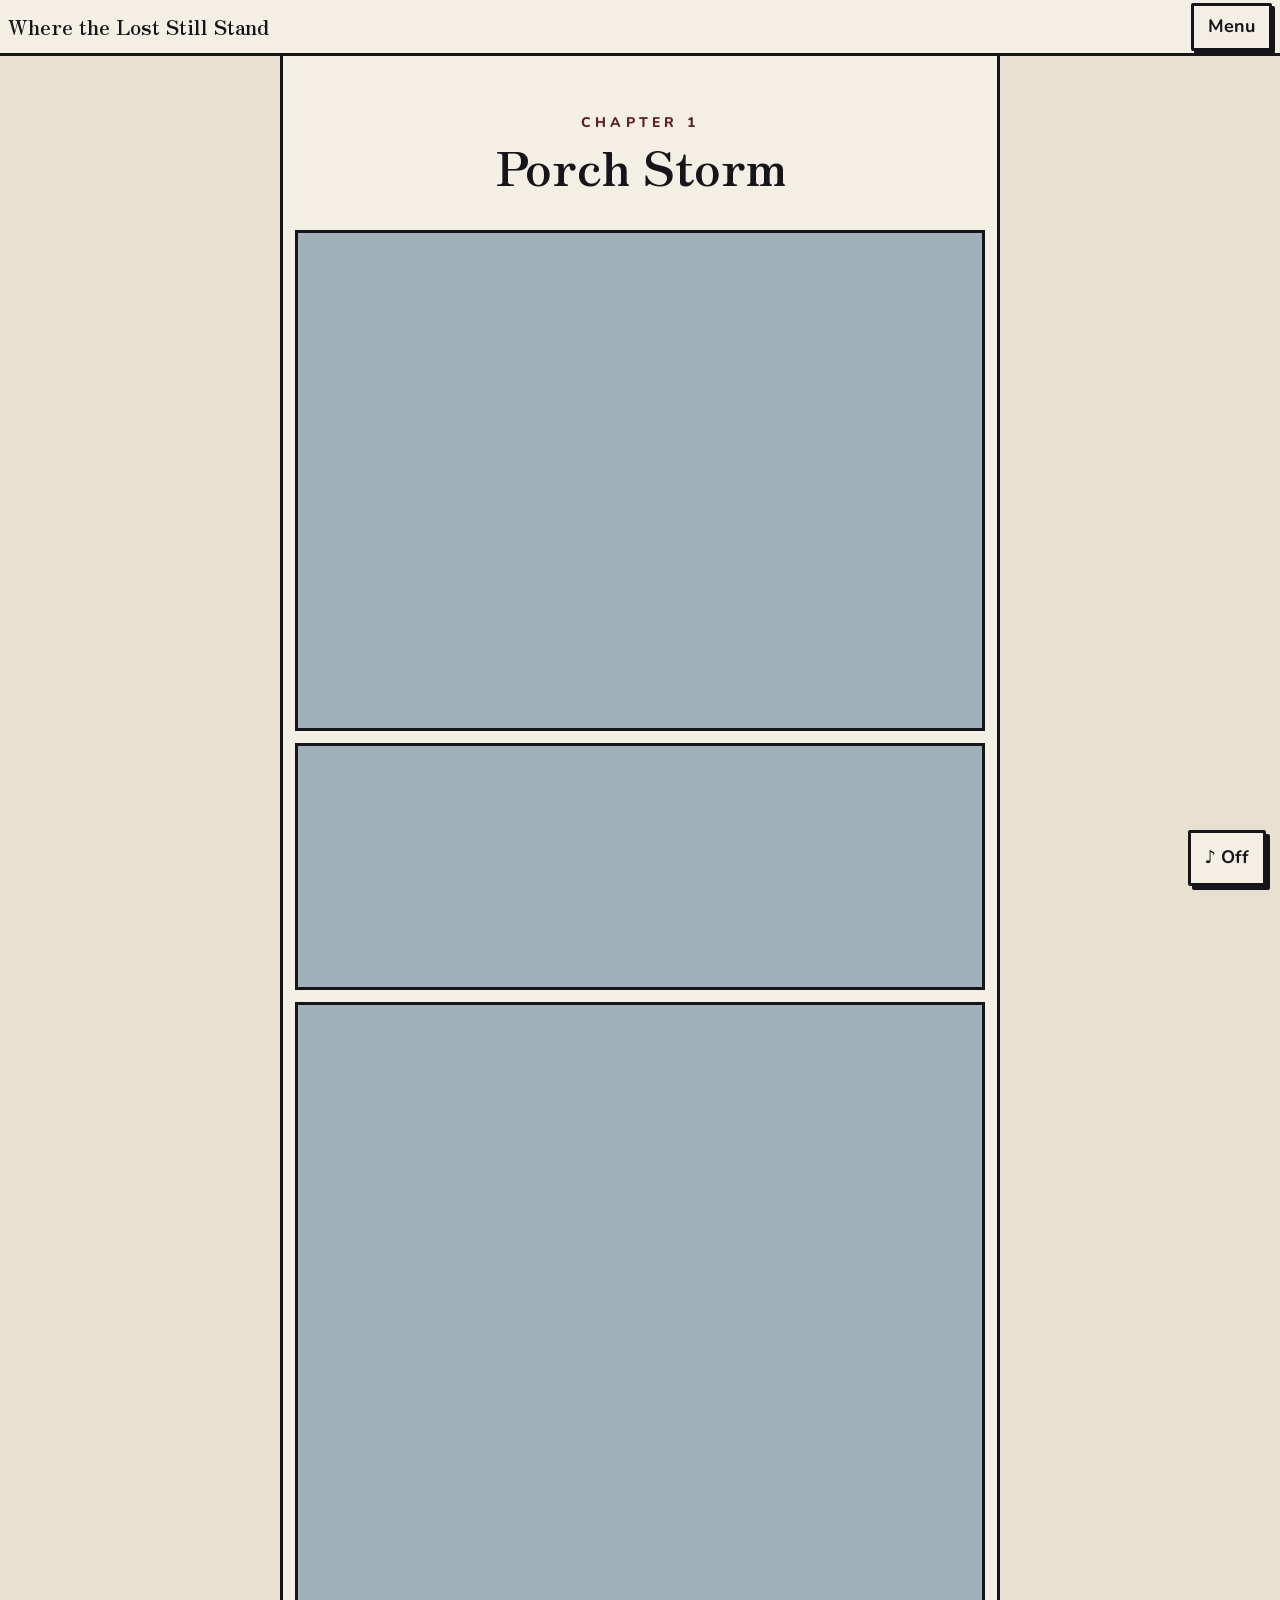
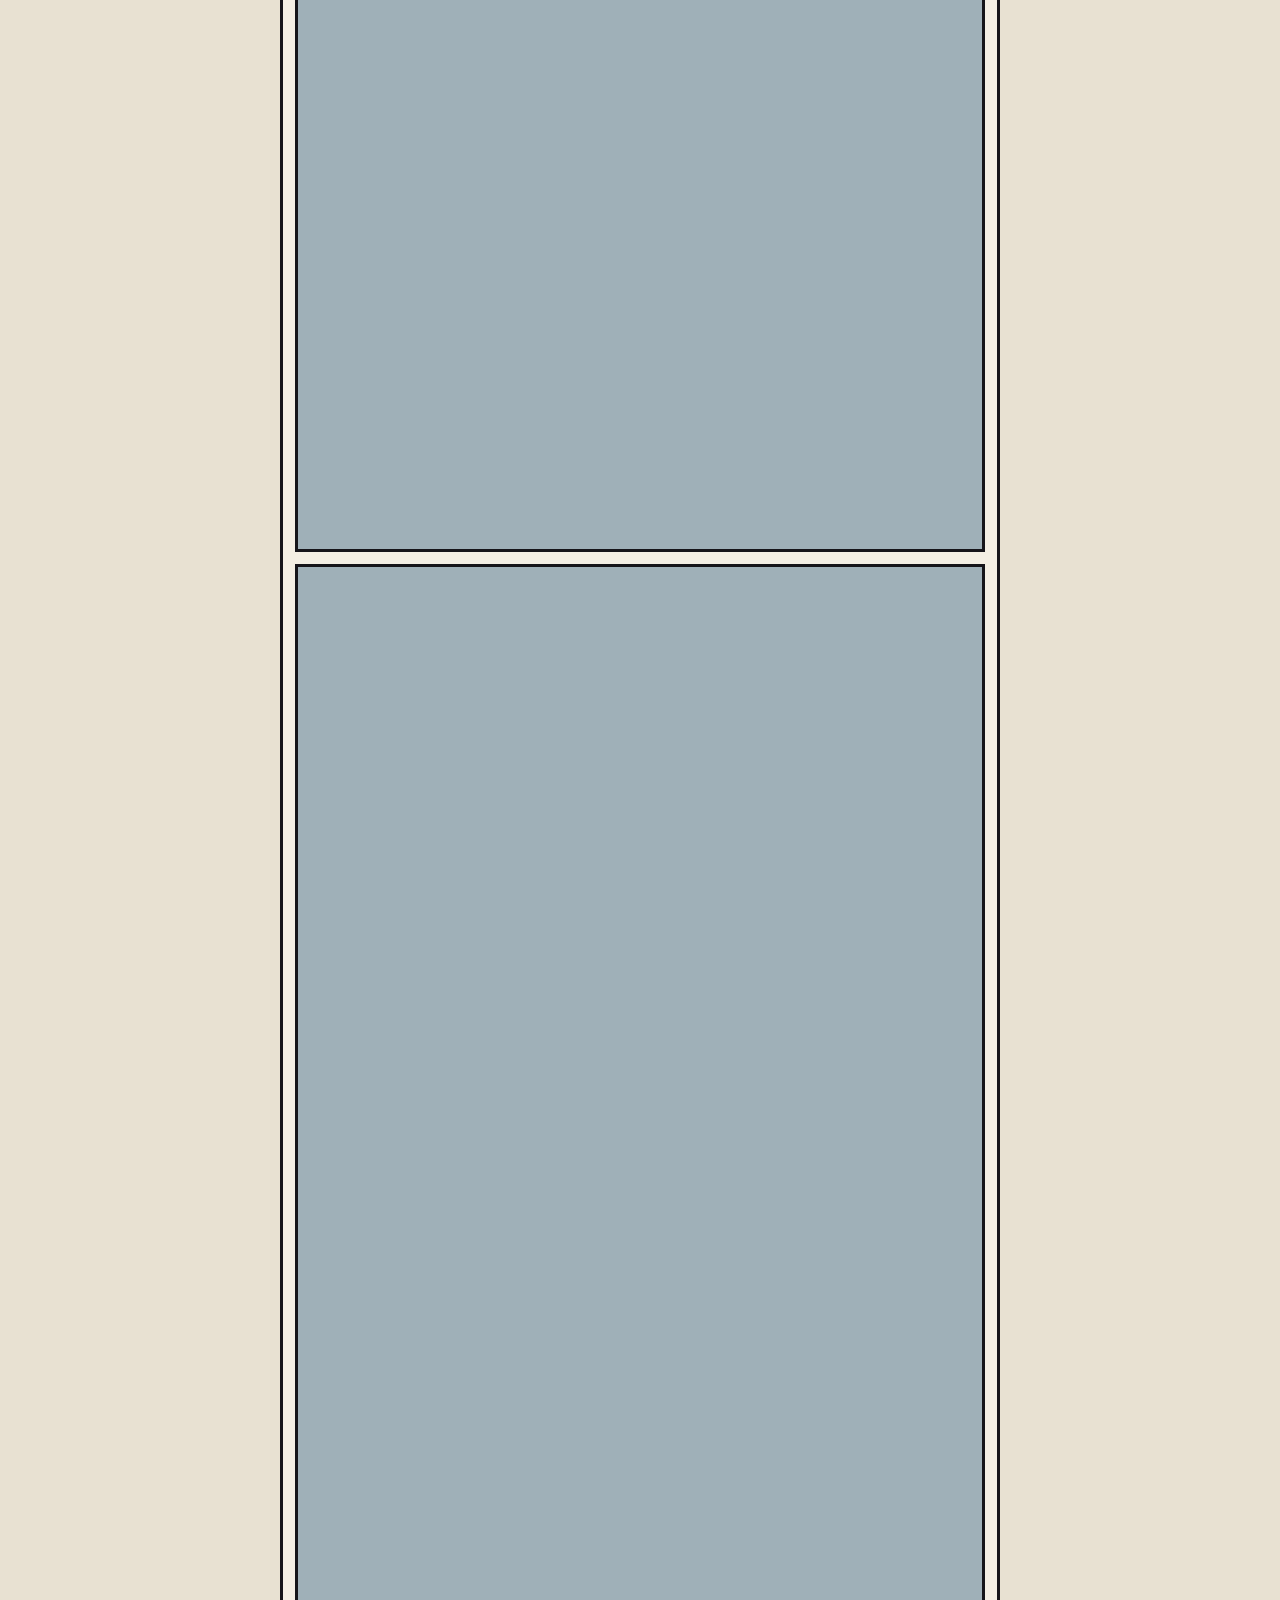
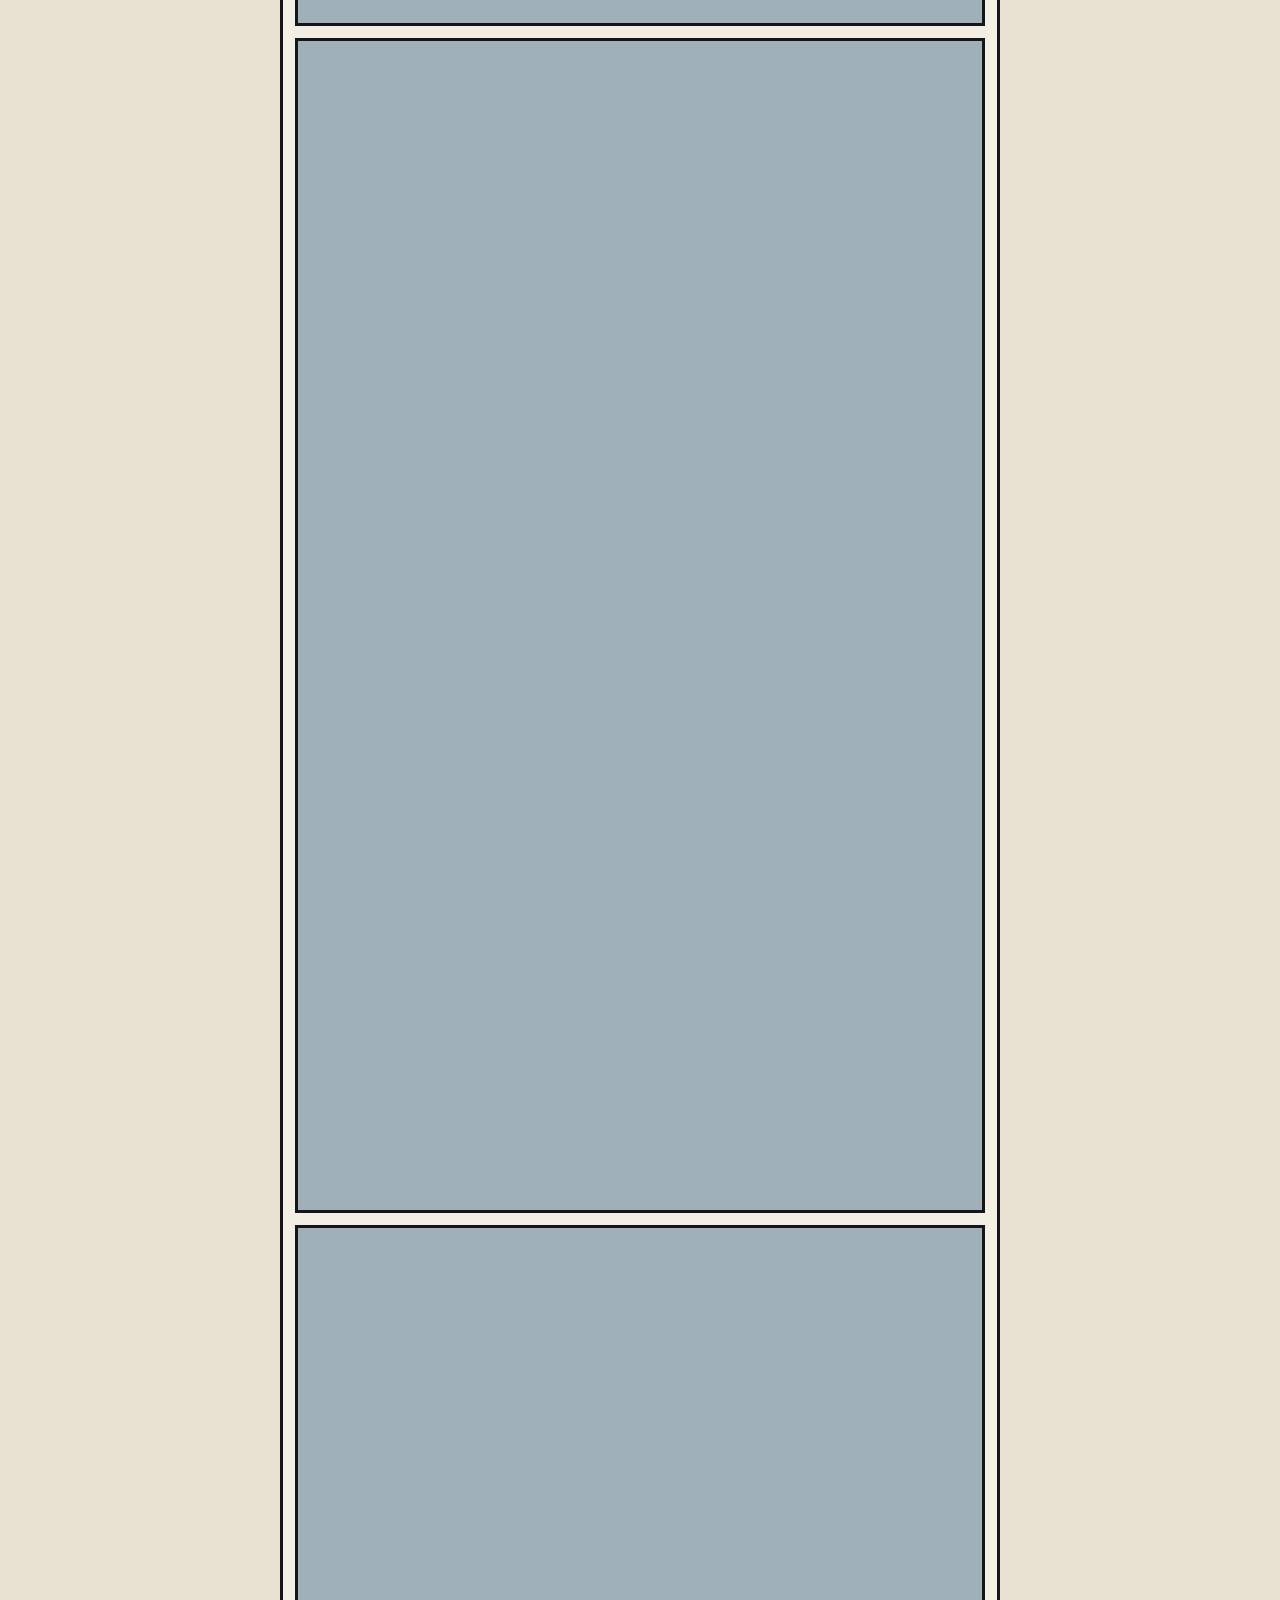
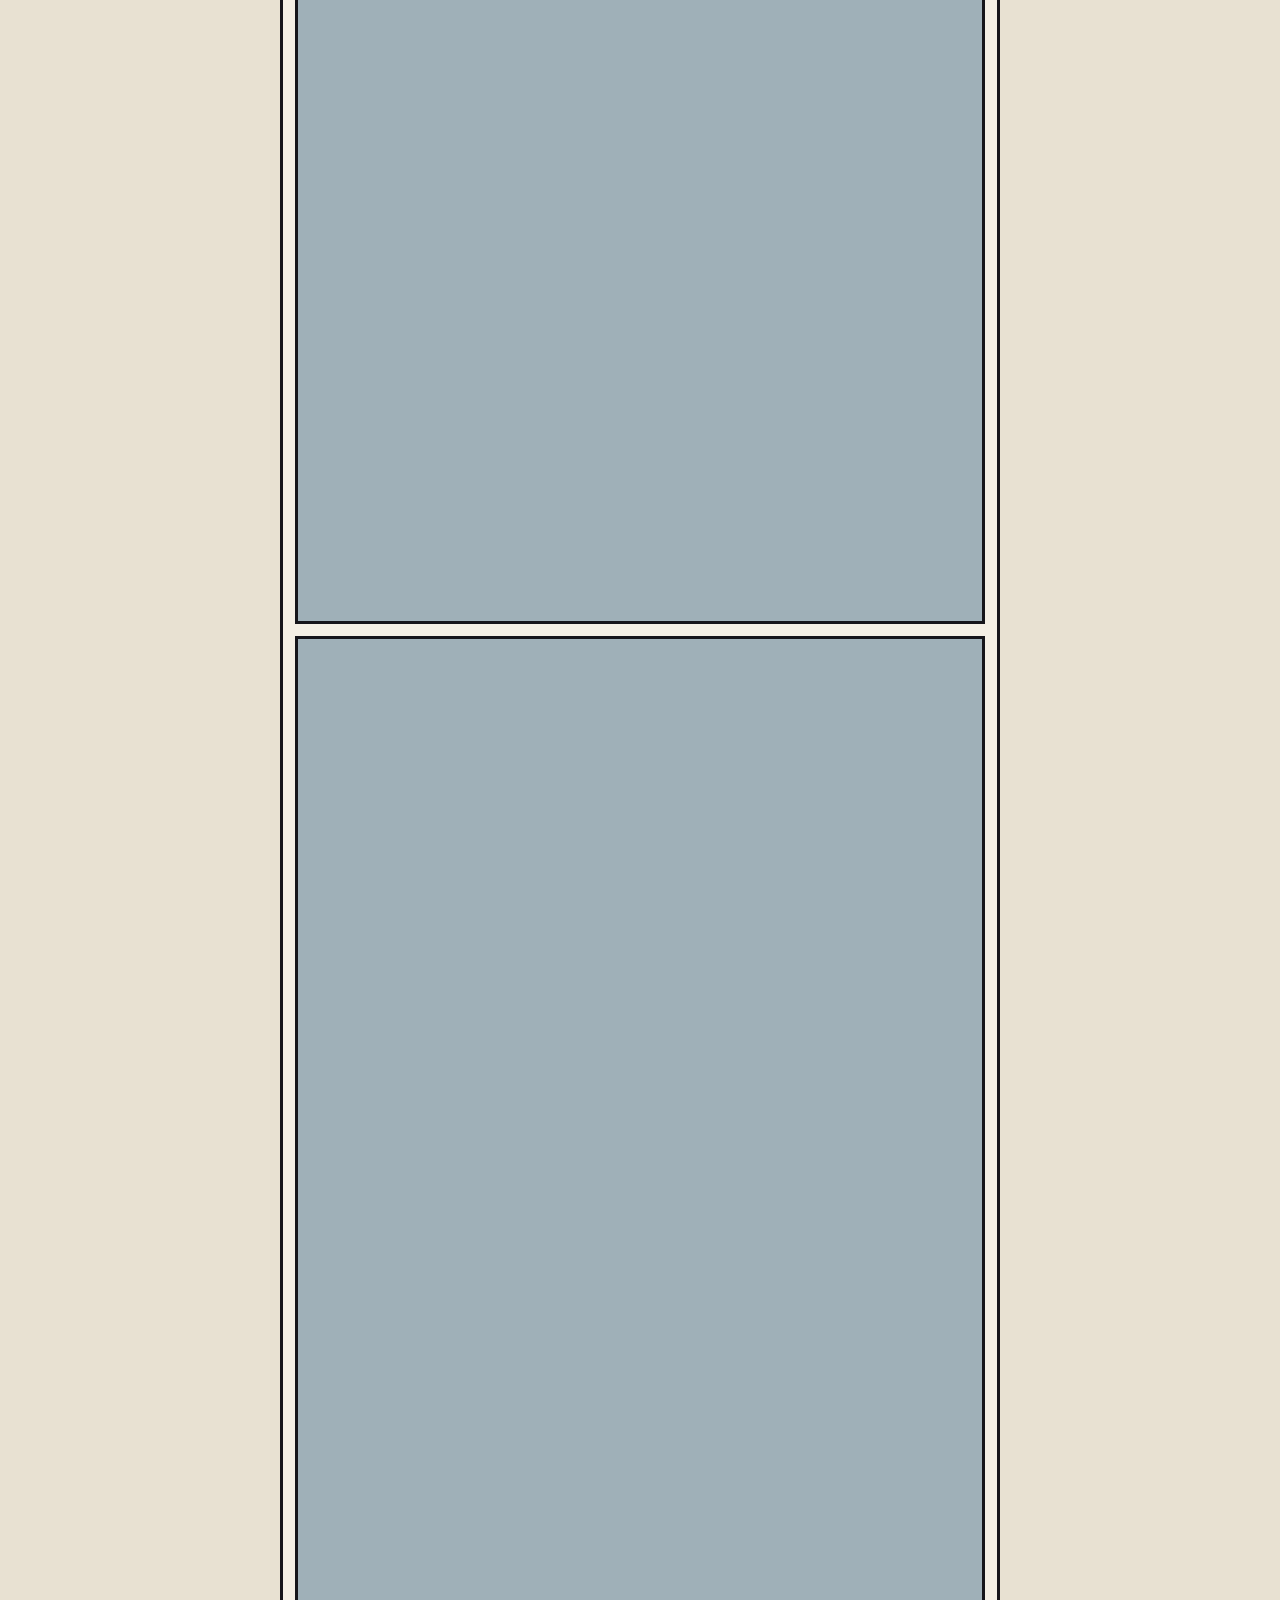
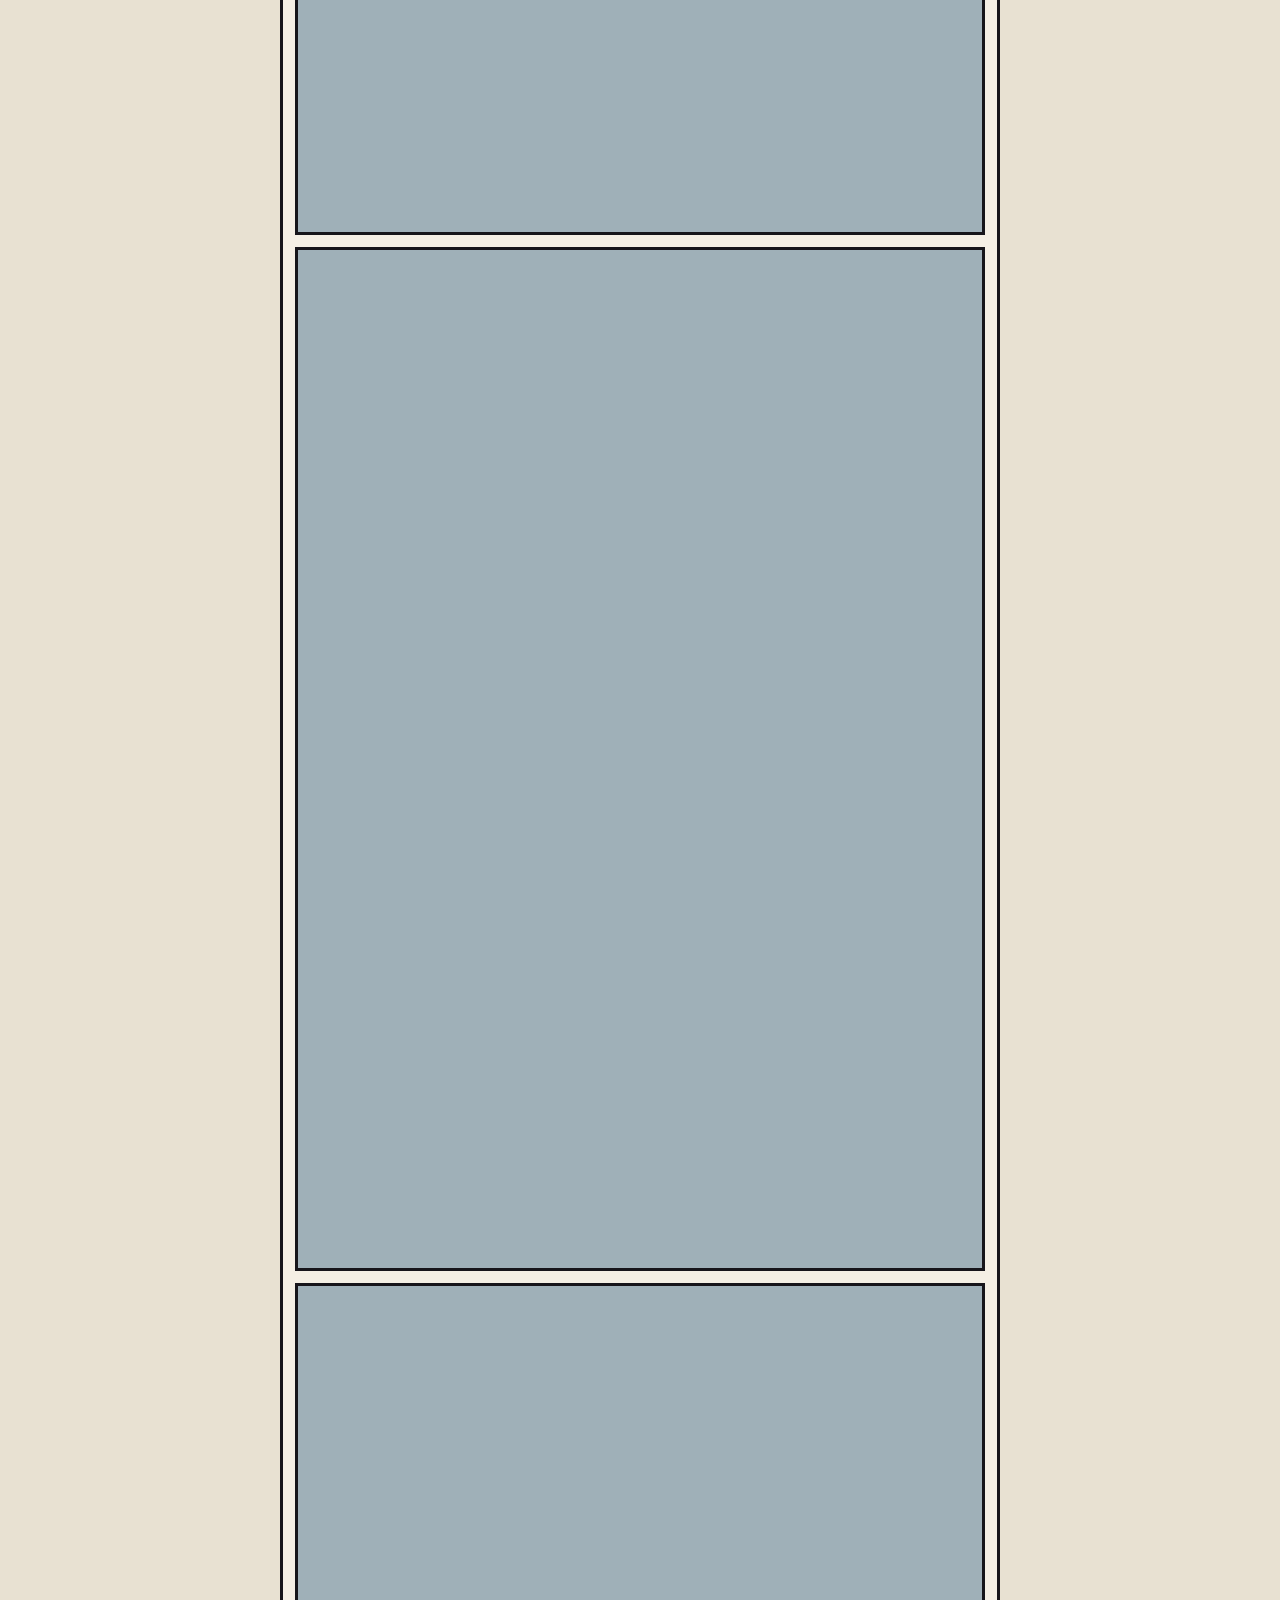
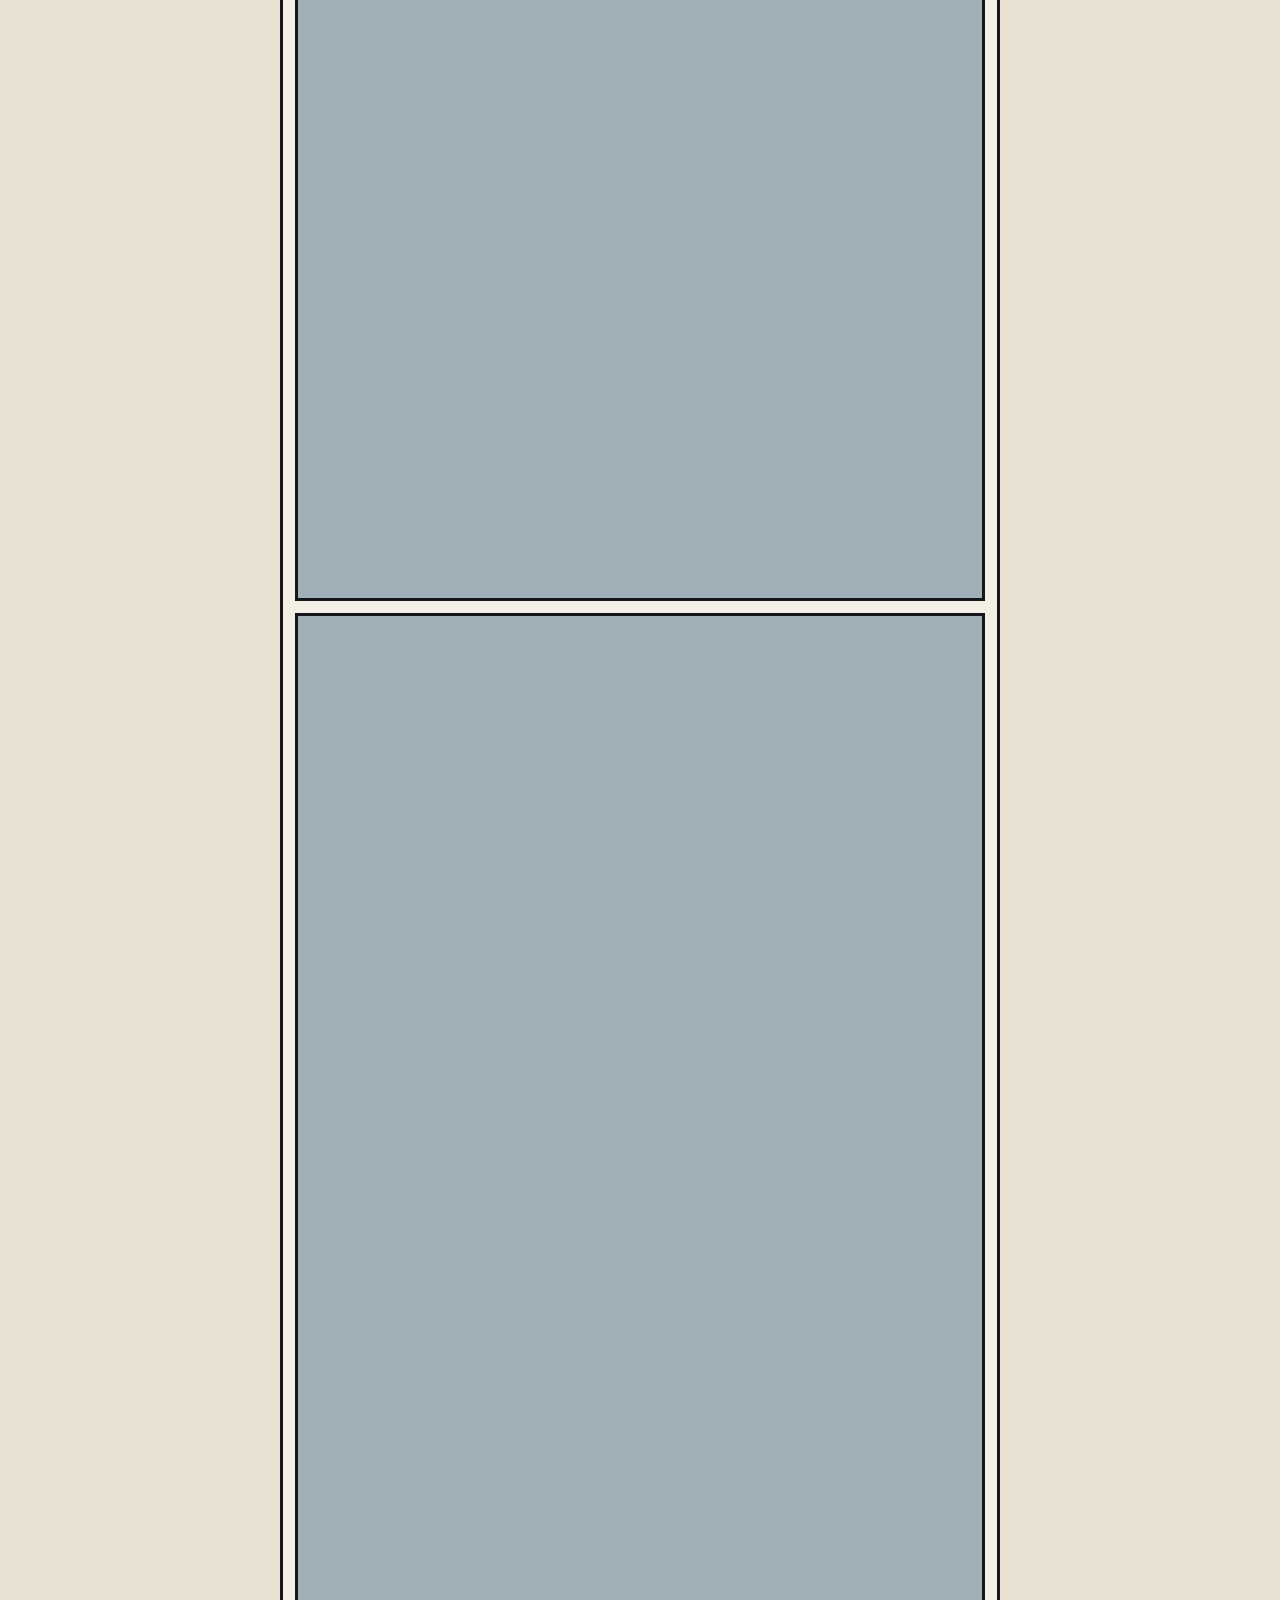
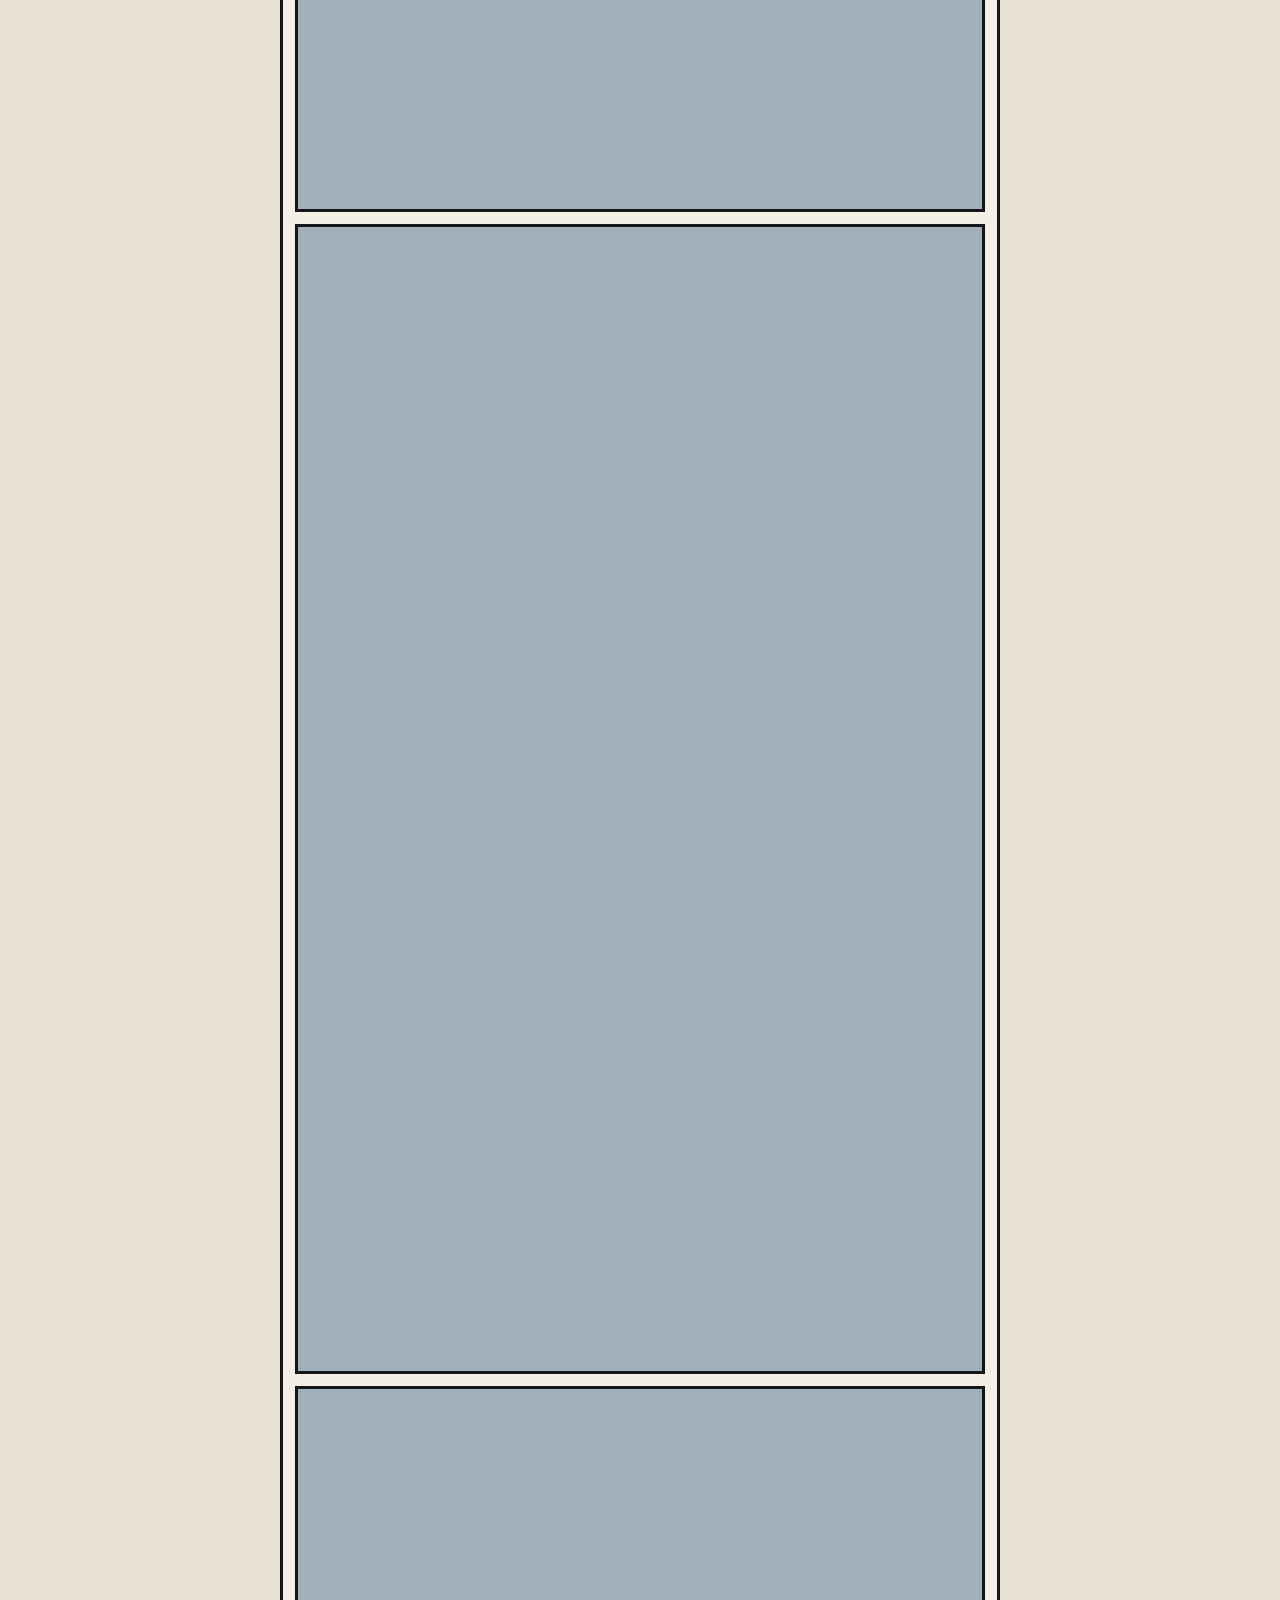
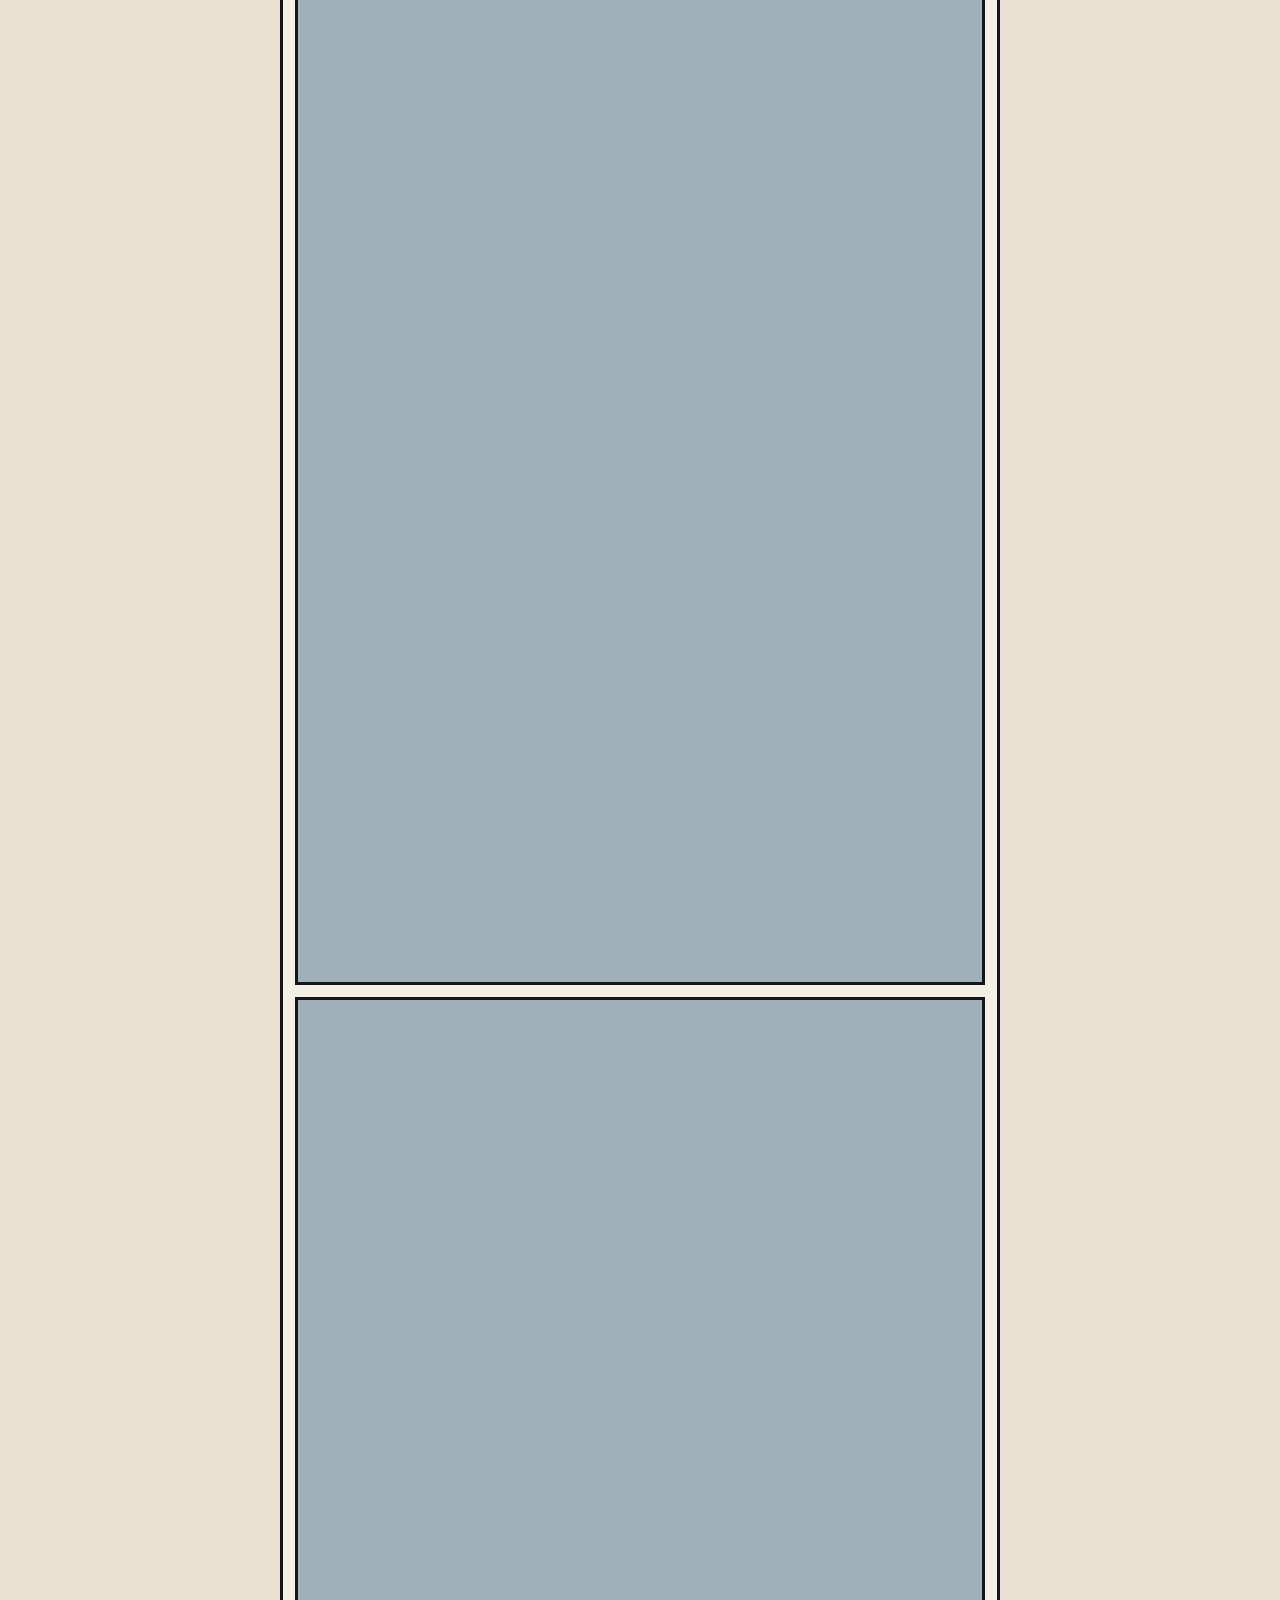
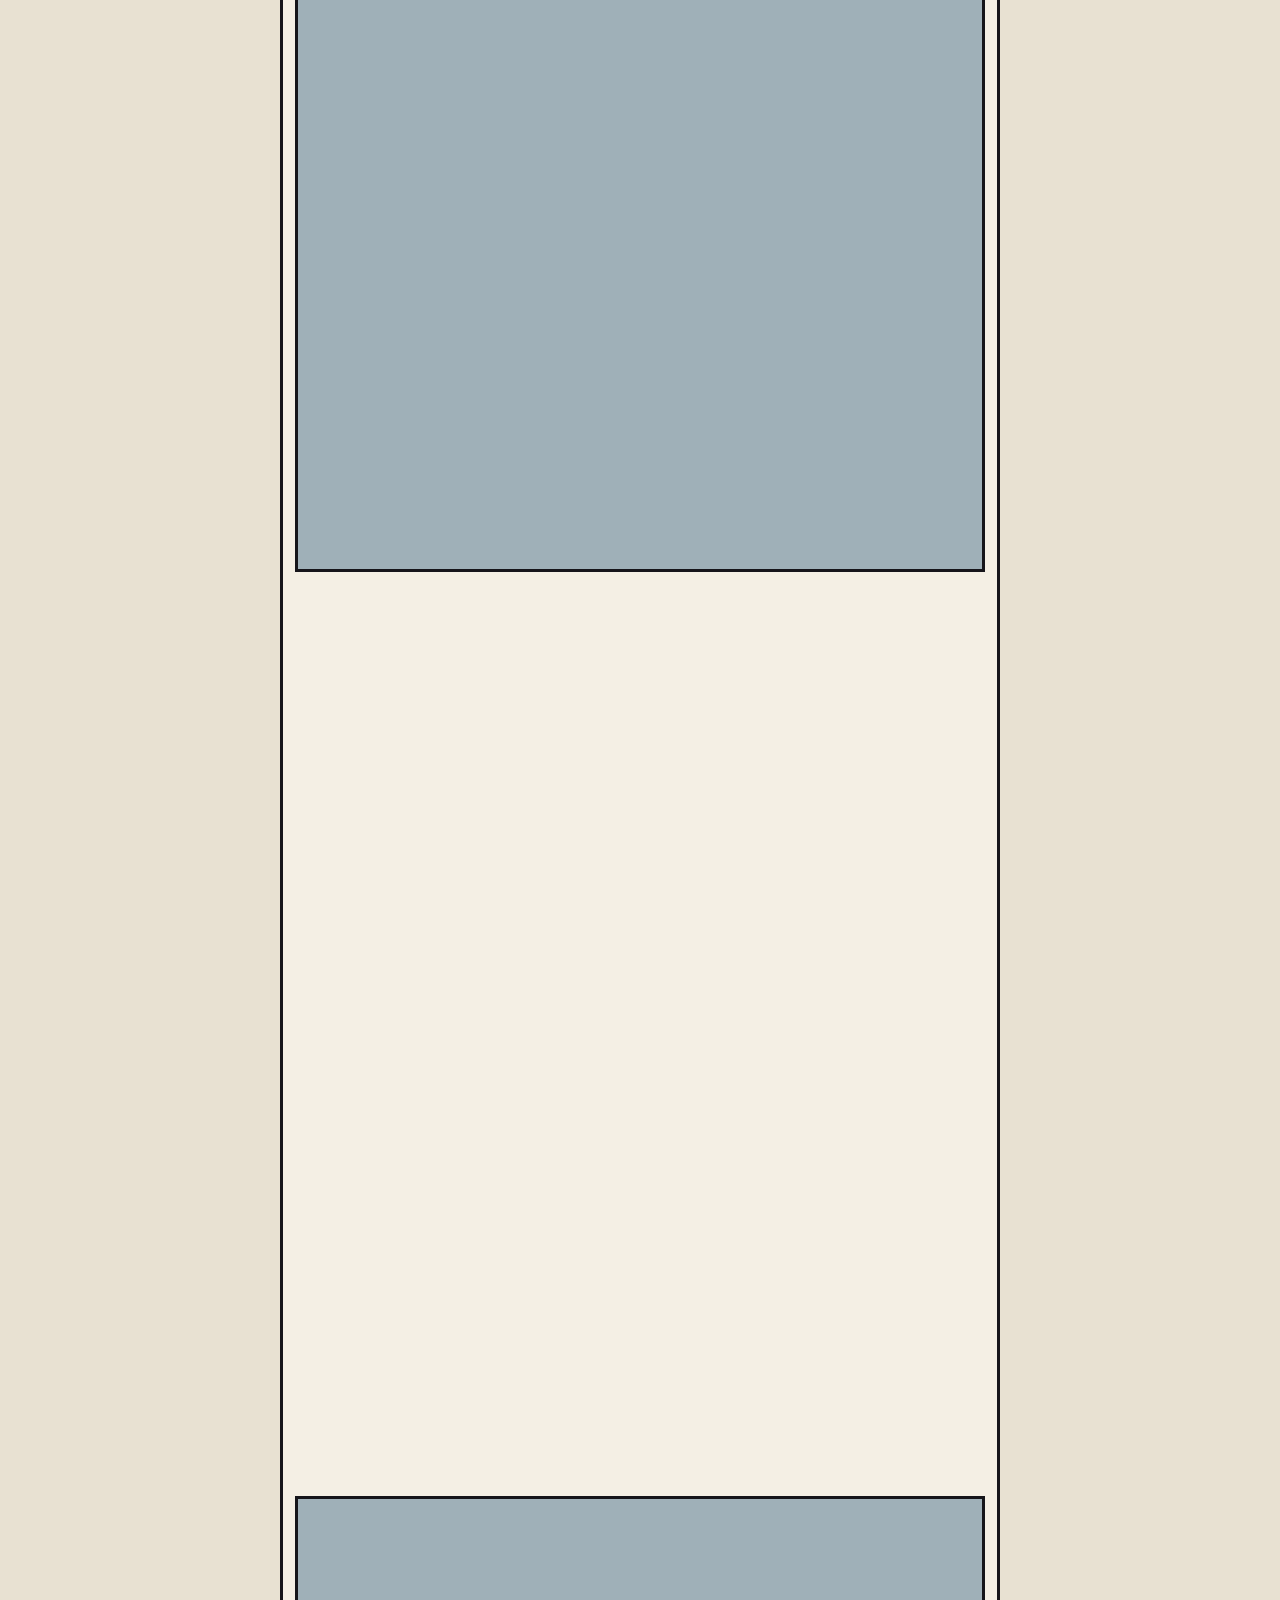
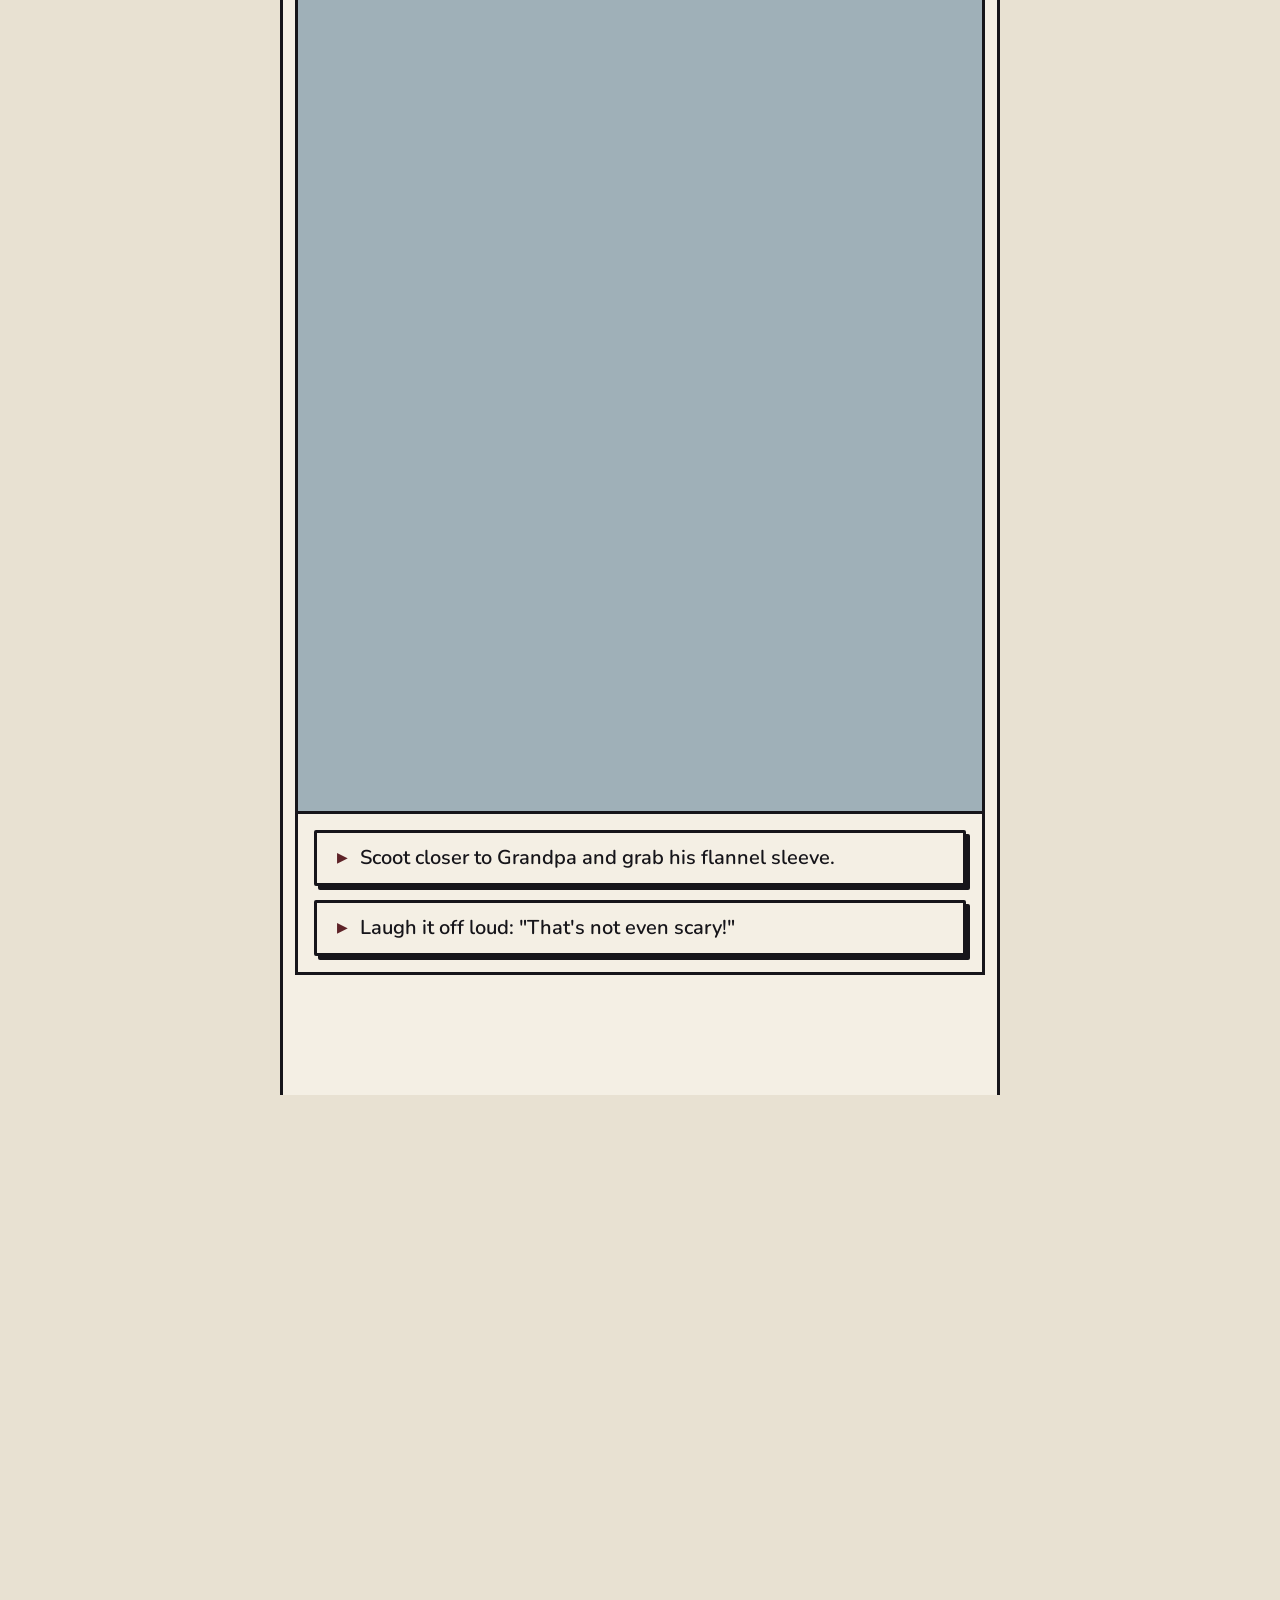
==== webtoon/index.html @ d35ac06f "Test: Where the Lost Still Stand webtoon reader" ====
<!doctype html><html lang="en"><head><meta charset="utf-8">
<meta name="viewport" content="width=device-width,initial-scale=1,viewport-fit=cover">
<title>Where the Lost Still Stand (test build)</title>
<link rel="preload" as="font" type="font/woff2" href="fonts/Nunito-Variable.latin.woff2" crossorigin>
<link rel="preload" as="font" type="font/woff2" href="fonts/ZenAntique-Regular.latin.woff2" crossorigin>
<link rel="stylesheet" href="css/fonts.css"><link rel="stylesheet" href="ui/manga/manga.css"><link rel="stylesheet" href="ui/webtoon/webtoon.css"><link rel="stylesheet" href="css/reader.css">
</head><body>
<header class="wt-topbar" id="wt-topbar"><p class="wt-topbar__title">Where the Lost Still Stand</p><button class="btn" type="button" data-wt-menu-open aria-haspopup="dialog">Menu</button></header>
<main class="wt-reader"></main>
<button class="btn wt-audio-toggle" type="button" data-wt="audio" aria-pressed="false" aria-label="Sound">♪ Off</button>
<div class="wt-menu" hidden role="dialog" aria-modal="true" aria-label="Menu"><nav class="wt-menu__sheet">
  <button class="btn" type="button" data-wt-menu-close>Back</button>
  <h2>Menu</h2>
  <button class="btn" type="button" data-wt="resume">Resume</button>
  <button class="btn" type="button" data-wt="restart">Restart from the beginning</button>
  <button class="btn wt-audio-toggle wt-audio-toggle--menu" type="button" data-wt="audio" data-wt-label="static" aria-pressed="false">Sound on / off</button>
  <div class="wt-menu__row"><span>Text size</span><button class="btn" type="button" data-wt="fs-down" aria-label="Smaller text">A−</button><button class="btn" type="button" data-wt="fs-up" aria-label="Larger text">A+</button></div>
  <h3>Chapters</h3><div class="wt-menu__chapters"></div>
  <a class="btn" href="ui/manga/settings.html">Settings</a>
  <a class="btn" href="ui/manga/help.html">Help</a>
</nav></div>
<script src="data/config.js"></script><script src="data/scenes.js"></script><script src="data/assets.manifest.js"></script><script src="data/sprite_norm.js"></script>
<script src="js/reader.js"></script>
</body></html>
---- webtoon/css/fonts.css ----
/* Self-hosted fonts (SIL OFL 1.1, licences in ../fonts/OFL-*.txt). Latin subset from Google Fonts. No runtime CDN. */
@font-face{font-family:"Zen Antique";font-style:normal;font-weight:400;font-display:swap;src:url(../fonts/ZenAntique-Regular.latin.woff2) format("woff2")}
@font-face{font-family:"Shippori Mincho";font-style:normal;font-weight:400;font-display:swap;src:url(../fonts/ShipporiMincho-Regular.latin.woff2) format("woff2")}
@font-face{font-family:"Shippori Mincho";font-style:normal;font-weight:700;font-display:swap;src:url(../fonts/ShipporiMincho-Bold.latin.woff2) format("woff2")}
@font-face{font-family:"Nunito";font-style:normal;font-weight:400 800;font-display:swap;src:url(../fonts/Nunito-Variable.latin.woff2) format("woff2")}
@font-face{font-family:"Nunito";font-style:italic;font-weight:400 800;font-display:swap;src:url(../fonts/Nunito-Italic-Variable.latin.woff2) format("woff2")}
---- webtoon/ui/manga/manga.css ----
/* The Man Who Rose — MANGA restyle, TEST BUILD ONLY (Juno). Fallback: ../ui.css. See SPEC-manga.md */
:root{
  --ink:#16151a; --ink-soft:#3a3840; --paper:#f4efe4; --paper-2:#e8e1d2;
  --olive:#4b5340; --maroon:#5e2328; --denim:#1f2742; --sand:#c9a77c; --sky:#9fb0b8;
  --tone:rgba(22,21,26,.10);              /* screentone dot color: light */
  --line:3px; --line-thin:1.5px;
  --f-display:"Zen Antique","Shippori Mincho","Georgia",serif;
  --f-body:"Nunito","Segoe UI",system-ui,sans-serif;
  --fs-body:clamp(18px,1.2vw + 12px,21px); --fs-name:18px; --fs-btn:clamp(18px,1vw + 12px,20px);
  --fs-title:clamp(42px,7vw,76px); --fs-tag:clamp(18px,1.4vw + 10px,22px);
  --lh:1.5; --measure:66ch; --touch:48px; --pad:clamp(14px,2.4vw,24px);
  --safe-b:max(12px,env(safe-area-inset-bottom)); --box-max:calc(33.33vh - 26px); /* 1/3 minus nameplate overhang (20px) + shadow (5px) */
}
*{box-sizing:border-box}
html,body{margin:0;height:100%;background:var(--paper);color:var(--ink);font-family:var(--f-body)}
.stage{position:relative;width:100vw;height:100vh;overflow:hidden}
/* placeholder BG: flat muted desert in ink + tone, swap for Atlas art */
.bg{position:absolute;inset:0;background:
  linear-gradient(180deg,var(--sky) 0 58%,var(--sand) 58% 100%)}
.bg::before{content:"";position:absolute;inset:0;
  background-image:radial-gradient(var(--tone) 1.1px,transparent 1.3px);background-size:6px 6px;
  -webkit-mask:linear-gradient(180deg,#000 0 30%,transparent 55%,transparent 62%,#000 100%);mask:linear-gradient(180deg,#000 0 30%,transparent 55%,transparent 62%,#000 100%)}
.bg::after{content:"";position:absolute;left:0;right:0;top:44%;height:15%;background:var(--olive);
  border-top:var(--line) solid var(--ink);
  clip-path:polygon(0 60%,10% 25%,20% 50%,34% 8%,48% 45%,62% 18%,76% 50%,90% 28%,100% 55%,100% 100%,0 100%)}
.tone{background-image:radial-gradient(var(--tone) 1.1px,transparent 1.3px);background-size:6px 6px}
/* panel = paper + ink border + offset shadow, like a manga frame */
.panel{background:var(--paper);border:var(--line) solid var(--ink);box-shadow:5px 5px 0 var(--ink)}
.btn{display:flex;align-items:center;justify-content:center;min-height:var(--touch);min-width:var(--touch);
  padding:10px 20px;font:700 var(--fs-btn)/1.3 var(--f-body);color:var(--ink);background:var(--paper);
  border:var(--line) solid var(--ink);border-radius:2px;box-shadow:4px 4px 0 var(--ink);cursor:pointer;text-decoration:none;
  transition:transform 120ms,box-shadow 120ms}
.btn:hover{background:var(--paper-2)}
.btn:active{transform:translate(3px,3px);box-shadow:1px 1px 0 var(--ink)}
.btn:focus-visible{outline:3px solid var(--maroon);outline-offset:4px}
.btn--primary{background:var(--ink);color:var(--paper)}
.btn--primary:hover{background:var(--ink-soft)}
/* Title */
.title{position:absolute;inset:0;display:flex;flex-direction:column;align-items:center;justify-content:space-between;padding:9vh var(--pad) calc(var(--safe-b) + 5vh);text-align:center}
.title__block{padding:20px 26px 18px}
.title h1{font:400 var(--fs-title)/1.02 var(--f-display);margin:0;letter-spacing:.01em}
.tagline{display:inline-block;margin:14px 0 0;padding:6px 14px;font:italic 700 var(--fs-tag)/1.35 var(--f-body);
  color:var(--paper);background:var(--maroon);border:var(--line-thin) solid var(--ink);transform:rotate(-1.5deg)}
.tagline:empty{display:none}
.menu{display:flex;flex-direction:column;gap:14px;width:min(300px,100%)}
/* Dialogue */
.dialogue{position:absolute;left:50%;transform:translateX(-50%);bottom:var(--safe-b);
  width:min(calc(var(--measure) + 2*var(--pad) + 6px),calc(100% - 24px));max-height:var(--box-max);
  padding:calc(var(--pad) + 8px) var(--pad) 10px;display:flex;flex-direction:column}
.nameplate{position:absolute;top:-20px;left:calc(var(--pad) - 6px);font:800 var(--fs-name)/1 var(--f-body);letter-spacing:.06em;
  color:var(--paper);background:var(--ink);padding:9px 16px 9px 14px;clip-path:polygon(0 0,100% 0,calc(100% - 10px) 100%,0 100%)}
.dialogue__text{font-size:var(--fs-body);line-height:var(--lh);max-width:var(--measure);margin:0;min-height:calc(3*var(--lh)*1em);overflow:auto}
.next-ind{color:var(--maroon)}
.dialogue__controls{display:flex;justify-content:flex-end;gap:10px;margin-top:6px}
.dialogue__controls .btn{font-size:18px;padding:6px 14px;box-shadow:3px 3px 0 var(--ink)}
/* Choices */
.choices{position:absolute;inset:0;display:flex;flex-direction:column;align-items:center;justify-content:center;gap:16px;padding:var(--pad);background:rgba(244,239,228,.35)}
.choices__prompt:empty{display:none}
.choice{width:min(560px,100%);min-height:56px;justify-content:flex-start;text-align:left;font-weight:600}
.choice::before{content:"▶";font-size:.7em;color:var(--maroon);margin-right:12px}
@media (prefers-reduced-motion:reduce){*{transition:none!important}}
/* ---- Screens added Oct 31 (card, save/load, settings, help) ---- */
.chapter{position:absolute;inset:0;display:flex;align-items:center;justify-content:center;padding:var(--pad)}
.chapter__frame{position:relative;text-align:center;padding:34px clamp(28px,6vw,64px) 30px;min-width:min(520px,100%)}
.chapter__frame::before{content:"";position:absolute;inset:8px;border:var(--line-thin) solid var(--ink);pointer-events:none}
.chapter__num{display:inline-block;font:800 18px/1 var(--f-body);letter-spacing:.28em;text-transform:uppercase;color:var(--paper);background:var(--ink);padding:9px 14px 9px 18px}
.chapter__title{font:400 clamp(40px,6.5vw,68px)/1.05 var(--f-display);margin:18px 0 12px}
.chapter__meta{font:700 18px/1.3 var(--f-body);color:var(--maroon);margin:0;letter-spacing:.04em}
.screen{position:absolute;inset:0;display:flex;flex-direction:column;padding:var(--pad) var(--pad) var(--safe-b);gap:16px;overflow:auto}
.screen__head{display:flex;align-items:center;justify-content:space-between;gap:12px;flex-wrap:wrap}
.screen__title{font:400 clamp(32px,4.5vw,44px)/1 var(--f-display);margin:0;padding:10px 18px;background:var(--paper);border:var(--line) solid var(--ink);box-shadow:4px 4px 0 var(--ink)}
.screen__body{width:min(980px,100%);margin:0 auto}
.tabs{display:flex;gap:10px}
.btn[aria-pressed=true],.btn[aria-selected=true]{background:var(--ink);color:var(--paper)}
.slots{display:grid;grid-template-columns:repeat(auto-fill,minmax(280px,1fr));gap:16px}
.slot{display:grid;grid-template-columns:96px 1fr;gap:12px;align-items:center;padding:10px;min-height:96px;text-align:left;font:inherit;color:var(--ink);cursor:pointer}
.slot__thumb{width:96px;height:72px;border:var(--line-thin) solid var(--ink);background:linear-gradient(180deg,var(--sky) 0 55%,var(--olive) 55% 70%,var(--sand) 70%)}
.slot--empty .slot__thumb{background:var(--paper-2)}
.slot__name{font:800 18px/1.25 var(--f-body);display:block}
.slot__meta{font:600 18px/1.3 var(--f-body);color:var(--ink-soft);display:block}
.form{display:flex;flex-direction:column;gap:14px;padding:18px var(--pad)}
.row{display:grid;grid-template-columns:minmax(150px,220px) 1fr;align-items:center;gap:12px;min-height:48px}
.row label,.row .lbl{font:700 18px/1.3 var(--f-body)}
input[type=range]{-webkit-appearance:none;appearance:none;width:100%;height:48px;background:transparent;margin:0}
input[type=range]::-webkit-slider-runnable-track{height:8px;background:var(--paper-2);border:var(--line-thin) solid var(--ink)}
input[type=range]::-webkit-slider-thumb{-webkit-appearance:none;width:28px;height:28px;margin-top:-11px;background:var(--ink);border:3px solid var(--paper);outline:var(--line-thin) solid var(--ink)}
input[type=range]:focus-visible{outline:3px solid var(--maroon);outline-offset:2px}
.seg{display:flex;gap:10px;flex-wrap:wrap}
.toggle{min-width:96px}
.sample{font-size:var(--fs-body);line-height:var(--lh);margin:0;padding:12px 16px;border:var(--line-thin) dashed var(--ink)}
.help p,.help li{font:500 18px/1.55 var(--f-body);max-width:66ch;margin:0}
.help ul{margin:0;padding-left:22px;display:flex;flex-direction:column;gap:10px}
.help h2{font:800 20px/1.3 var(--f-body);margin:0 0 6px}
.help .card{padding:18px var(--pad);display:flex;flex-direction:column;gap:10px}
.lines{list-style:none;padding:0!important}
.lines li{padding:12px 14px;border:var(--line-thin) solid var(--ink);background:var(--paper)}
.lines b{display:block}
.pending{display:inline-block;background:var(--maroon);color:var(--paper);font:700 18px/1.3 var(--f-body);padding:4px 10px}
@media (max-width:520px){.row{grid-template-columns:1fr;gap:4px}}
/* Content warning (DRAFT – pending Hope) */
.warn{position:absolute;inset:0;display:flex;align-items:center;justify-content:center;padding:var(--pad)}
.warn__card{width:min(620px,100%);padding:28px var(--pad) 24px;display:flex;flex-direction:column;gap:16px}
.warn__title{font:400 clamp(34px,5vw,46px)/1.05 var(--f-display);margin:0}
.warn__card p{font:500 18px/1.55 var(--f-body);margin:0;max-width:66ch}
.warn__card .btn{align-self:flex-end;min-width:160px}
.warn__themes{margin:0;padding-left:22px;display:flex;flex-direction:column;gap:6px}
.warn__themes li{font:600 18px/1.45 var(--f-body)}
.warn__foot{display:flex;align-items:center;justify-content:space-between;gap:12px;flex-wrap:wrap}
.warn__card .warn__foot .btn{align-self:auto}
.quiet-link{display:inline-flex;align-items:center;min-height:48px;padding:0 4px;font:500 18px/1.3 var(--f-body);color:var(--ink-soft);text-decoration:underline;text-underline-offset:3px}
.quiet-link:focus-visible{outline:3px solid var(--maroon);outline-offset:2px}
---- webtoon/ui/webtoon/webtoon.css ----
/* Webtoon reader skin — TEST ONLY (Juno). Requires ../manga/manga.css (tokens, .btn, .panel). Hooks per Kai's contract. */
:root{--wt-col:720px;--wt-gutter:12px;--wt-hold:100vh;--wt-bar:56px}
html,body{background:var(--paper-2)}
body{overflow-y:auto}
.wt-topbar{position:fixed;top:0;left:0;right:0;z-index:20;height:var(--wt-bar);display:flex;align-items:center;justify-content:space-between;gap:8px;
  padding:4px 8px;background:var(--paper);border-bottom:var(--line) solid var(--ink);transition:transform 250ms ease}
.wt-topbar.is-hidden{transform:translateY(-110%)}
.wt-topbar__title{font:400 20px/1.1 var(--f-display);margin:0;white-space:nowrap;overflow:hidden;text-overflow:ellipsis}
.wt-topbar .btn{min-height:48px;padding:6px 14px;font-size:18px;box-shadow:3px 3px 0 var(--ink)}
.wt-reader{width:min(var(--wt-col),100%);margin:0 auto;padding:calc(var(--wt-bar) + 12px) 0 120px;display:flex;flex-direction:column;gap:var(--wt-gutter);background:var(--paper)}
@media (min-width:760px){.wt-reader{border-left:var(--line) solid var(--ink);border-right:var(--line) solid var(--ink)}}
.wt-panel{position:relative;margin:0 var(--wt-gutter);border:var(--line) solid var(--ink);background:var(--sky);min-height:300px;overflow:hidden}
.wt-panel img{display:block;width:100%;height:auto}
.wt-panel--tall{min-height:560px}.wt-panel--short{min-height:200px}
.wt-panel--ph{background:linear-gradient(180deg,var(--sky) 0 55%,var(--olive) 55% 68%,var(--sand) 68%)}
.wt-panel--ph::after{content:"";position:absolute;inset:0;background-image:radial-gradient(var(--tone) 1.1px,transparent 1.3px);background-size:6px 6px}
.wt-ph-label{position:absolute;left:10px;top:10px;z-index:1;font:700 18px/1.3 var(--f-body);background:var(--paper);border:var(--line-thin) solid var(--ink);padding:4px 10px;max-width:calc(100% - 20px)}
.wt-hold{height:var(--wt-hold)}                       /* Nova step 2: one-screen hold */
.wt-choice{margin:0 var(--wt-gutter);border:var(--line) solid var(--ink);background:var(--paper);padding:0 0 16px}
.wt-choice .wt-panel{margin:0;border:0;border-bottom:var(--line) solid var(--ink)}
.wt-choice__options{display:flex;flex-direction:column;gap:14px;padding:16px 16px 0}
.wt-choice-option{width:100%;min-height:56px;justify-content:flex-start;text-align:left;font-weight:600}
.wt-choice-option::before{content:"▶";font-size:.7em;color:var(--maroon);margin-right:12px}
.wt-choice.is-chosen .wt-choice-option{opacity:.45;box-shadow:none}
.wt-choice.is-chosen .wt-choice-option[aria-pressed=true]{opacity:1;background:var(--ink);color:var(--paper);box-shadow:4px 4px 0 var(--maroon)}
.wt-branch{display:flex;flex-direction:column;gap:var(--wt-gutter)}
.wt-branch[hidden]{display:none}
.wt-audio-toggle{position:fixed;right:max(14px,env(safe-area-inset-right));bottom:max(14px,env(safe-area-inset-bottom));z-index:30;
  min-width:56px;min-height:56px;padding:6px 14px;font-size:18px;gap:6px}
.wt-audio-toggle[aria-pressed=false]{background:var(--paper)}
.wt-audio-toggle[aria-pressed=true]{background:var(--ink);color:var(--paper)}
.wt-menu{position:fixed;inset:0;z-index:40;background:rgba(22,21,26,.55);display:flex;justify-content:flex-end}
.wt-menu[hidden]{display:none}
.wt-menu__sheet{width:min(360px,88vw);height:100%;background:var(--paper);border-left:var(--line) solid var(--ink);padding:16px;display:flex;flex-direction:column;gap:14px;overflow:auto}
.wt-menu__sheet h2{font:400 32px/1 var(--f-display);margin:4px 0 6px}
.wt-menu__sheet h3{font:800 18px/1.3 var(--f-body);margin:8px 0 0}
.wt-menu .btn{justify-content:flex-start}
@media (prefers-reduced-motion:reduce){.wt-topbar{transition:none}html{scroll-behavior:auto}}
html.reduce-motion .wt-topbar{transition:none}
/* keep the floating audio toggle from covering choice captions on phones */
@media (max-width:759px){.wt-choice__options{padding-right:80px}}
---- webtoon/css/reader.css ----
/* Reader-only pieces Juno's skin does not define (art frame, temporary balloons/captions, episode headers). Loads after ui/webtoon/webtoon.css. */
:root{--wt-fs:1;--wt-max:720px}
.wt-episode{padding:48px 20px 28px;text-align:center}.wt-episode--minor{padding-top:36px}
.wt-episode__num{margin:0;font:800 14px/1 var(--f-body);letter-spacing:.3em;text-transform:uppercase;color:var(--maroon)}
.wt-episode__title{margin:10px 0 0;font:400 clamp(30px,8vw,48px)/1.05 var(--f-display)}
.wt-art{position:relative;width:100%;aspect-ratio:3/4;overflow:hidden;background:#2a2733;border-top:var(--line) solid var(--ink);border-bottom:var(--line) solid var(--ink)}
.wt-art img{opacity:0;transition:opacity .25s}.wt-art img.is-ready{opacity:1}
.wt-art__bg,.wt-art__cg{position:absolute;inset:0;width:100%;height:100%;object-fit:cover}
.wt-art__tint{position:absolute;inset:0;pointer-events:none}
.wt-art__sprites{position:absolute;inset:6% 0 0;display:flex;justify-content:center;align-items:flex-end;gap:2%}
.wt-sprite{max-width:48%;object-fit:contain;object-position:bottom}
.wt-flashback .wt-art__bg,.wt-flashback .wt-art__cg,.wt-flashback .wt-sprite{filter:sepia(.55) saturate(.6) brightness(1.03) contrast(.95)}
.wt-flashback::after{content:"";position:absolute;inset:0;pointer-events:none;background:radial-gradient(ellipse at 50% 45%,transparent 52%,rgba(60,35,15,.55) 100%),rgba(255,190,120,.08)}
.wt-text{display:flex;flex-direction:column;gap:12px;padding:14px 16px 0}
.wt-caption,.wt-balloon{font-size:calc(18px*var(--wt-fs));line-height:1.5;max-width:34em}
.wt-caption{align-self:flex-start;padding:10px 14px;background:var(--paper-2);border:2px solid var(--ink);font-style:italic}
.wt-balloon{align-self:flex-end;position:relative;padding:12px 16px 12px;background:#fff;border:var(--line) solid var(--ink);border-radius:22px}
.wt-balloon__name{display:block;margin-bottom:2px;font:800 calc(14px*var(--wt-fs))/1.2 var(--f-body);letter-spacing:.06em;text-transform:uppercase;color:var(--maroon)}
.wt-line{margin:0}.wt-line i{opacity:.7}
.wt-echo{font-style:italic;opacity:.8;border-style:dashed}.wt-echo .wt-balloon__name{opacity:.5}
.wt-panel--end,.wt-fin{padding:60px 20px;text-align:center;font:400 clamp(22px,6vw,32px)/1.2 var(--f-display)}
.wt-menu__row{display:flex;align-items:center;gap:10px;font-weight:700}.wt-menu__row span{flex:1}
.wt-menu__chapters{display:flex;flex-direction:column;gap:6px}
.wt-menu__chapter{min-height:44px;text-align:left;padding:8px 12px;font:600 16px/1.2 var(--f-body);background:none;border:2px solid var(--ink);cursor:pointer}
.wt-menu__chapter:disabled{opacity:.4}
@media (prefers-reduced-motion:reduce){*{transition:none!important;animation:none!important;scroll-behavior:auto!important}}
.wt-panel{min-height:0;content-visibility:auto;contain-intrinsic-size:auto 900px}.wt-panel--end{border:0;background:none}
.wt-art{border:0}.wt-panel .wt-art img{width:100%;height:100%}.wt-panel .wt-art .wt-sprite{width:auto}
.wt-text{padding-bottom:16px}.wt-menu__row .btn{min-width:56px;justify-content:center}.wt-menu__chapters{display:flex;flex-direction:column;gap:8px}
.wt-audio-toggle--menu{position:static;min-height:48px}
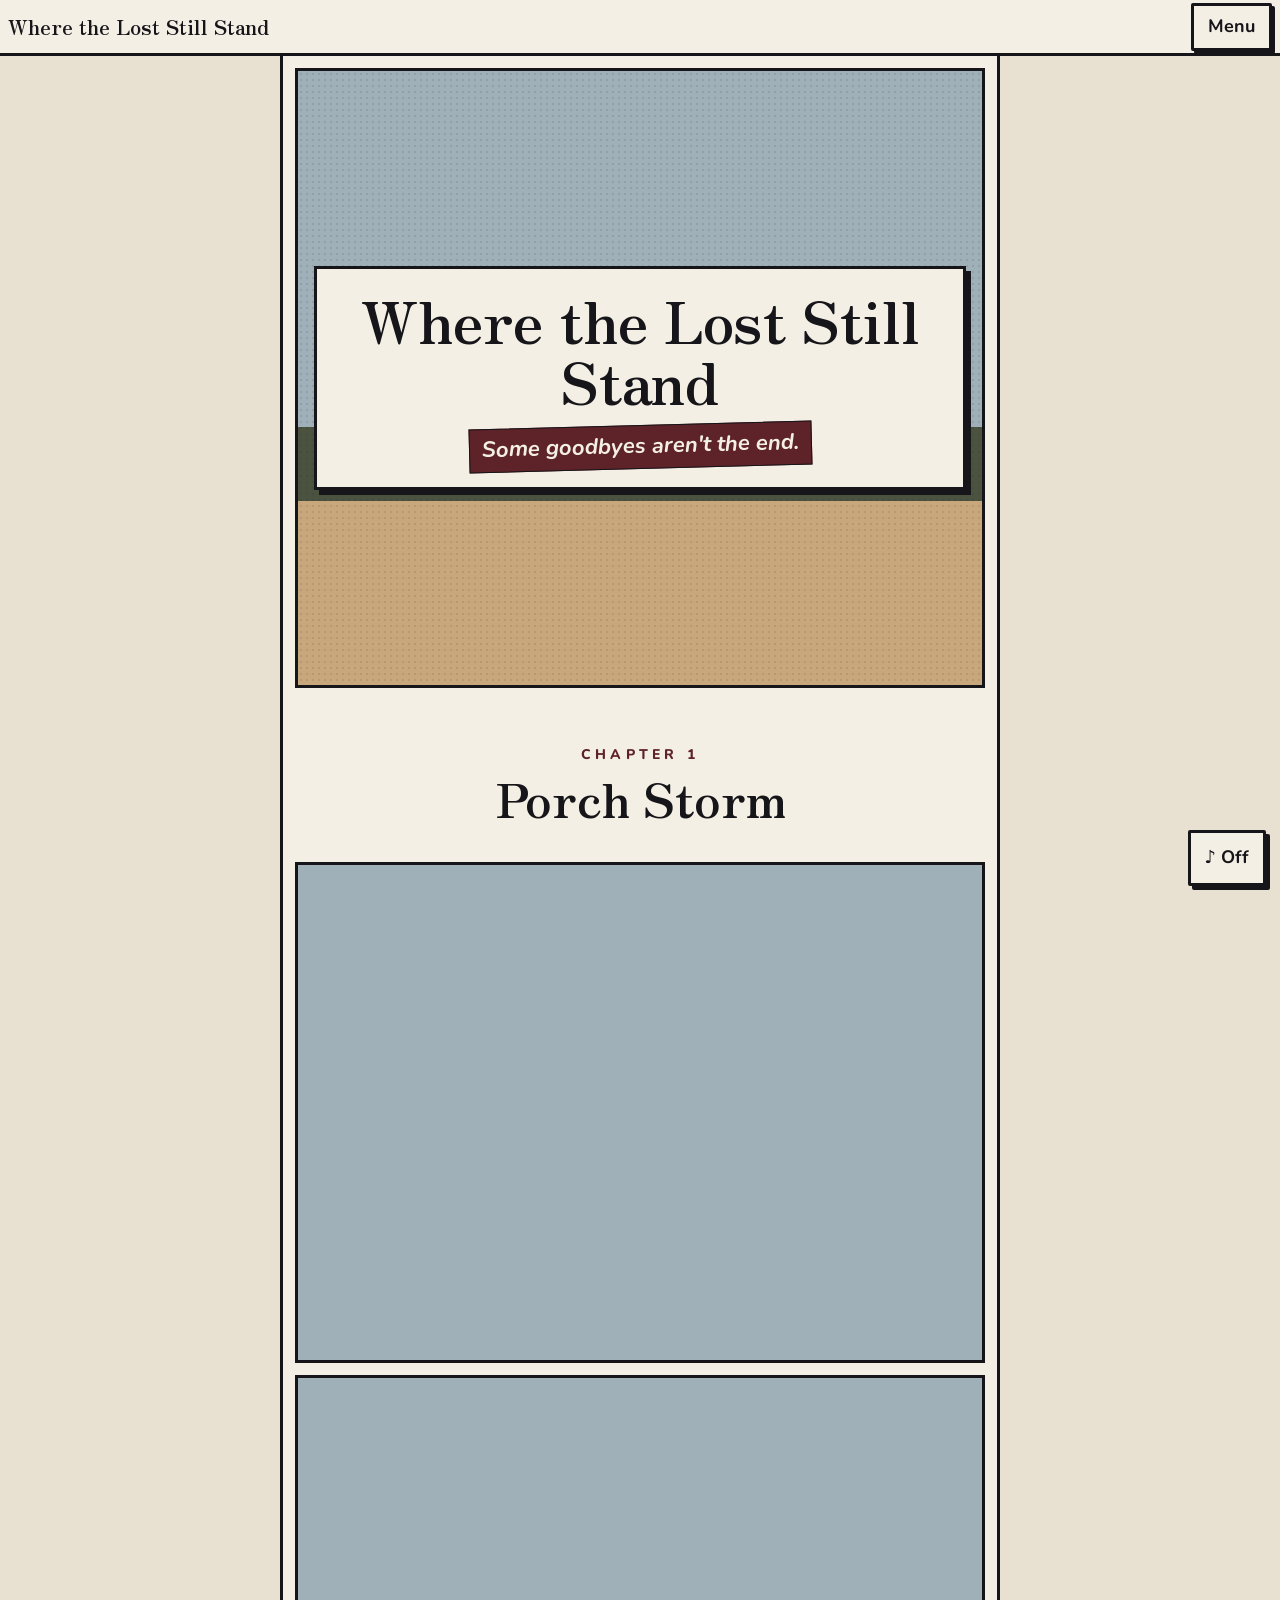
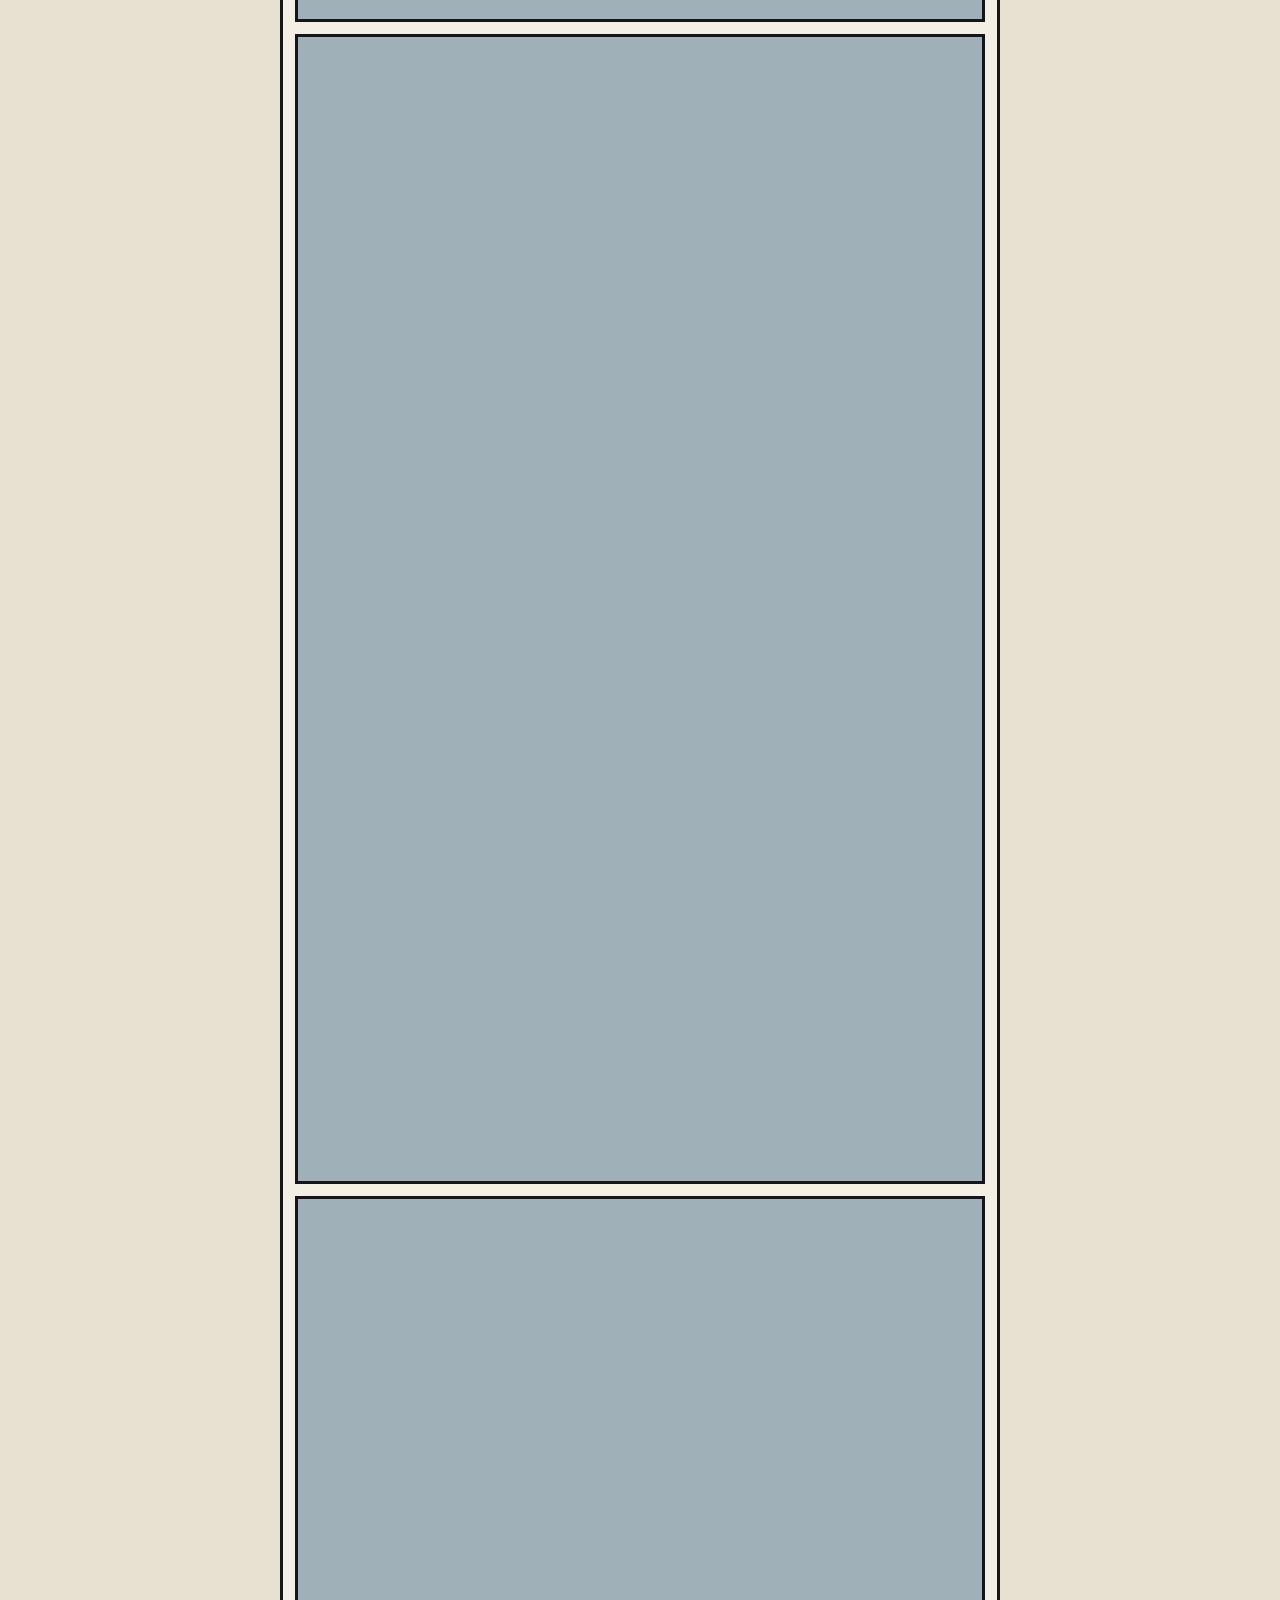
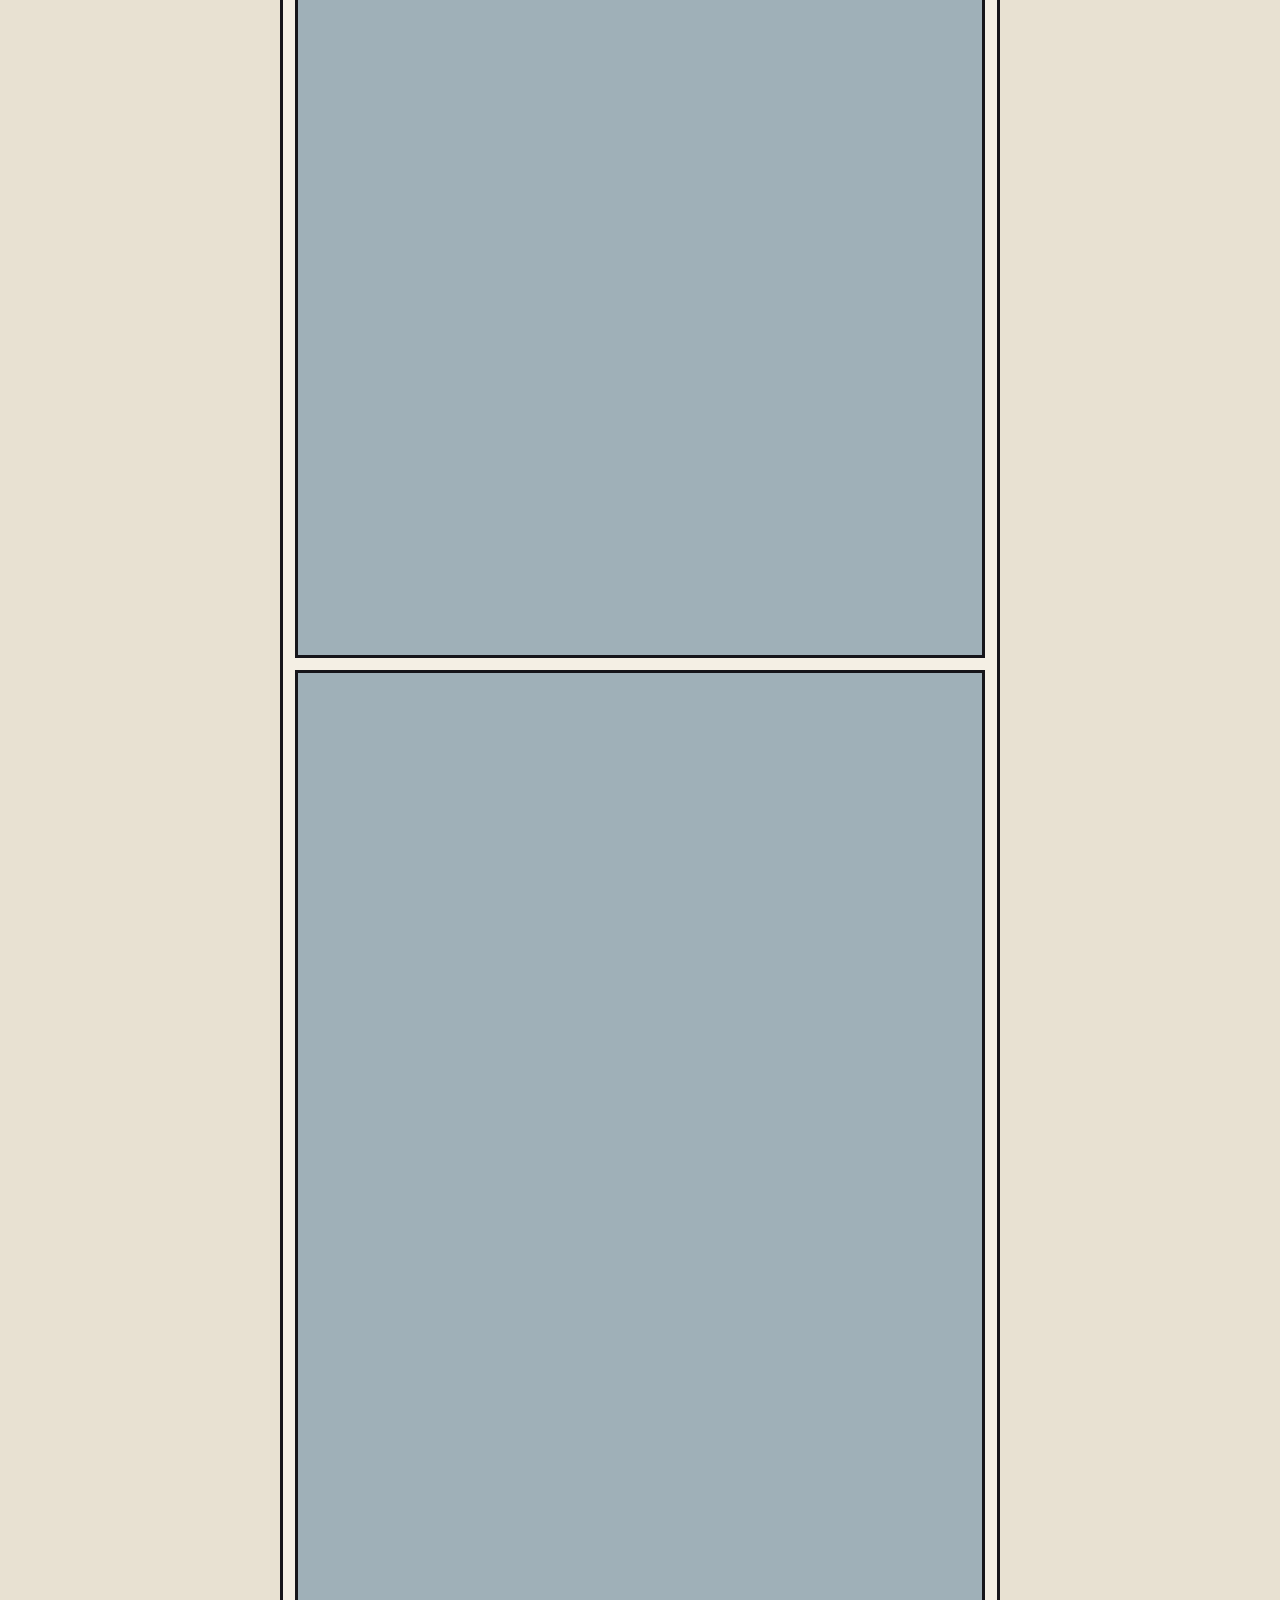
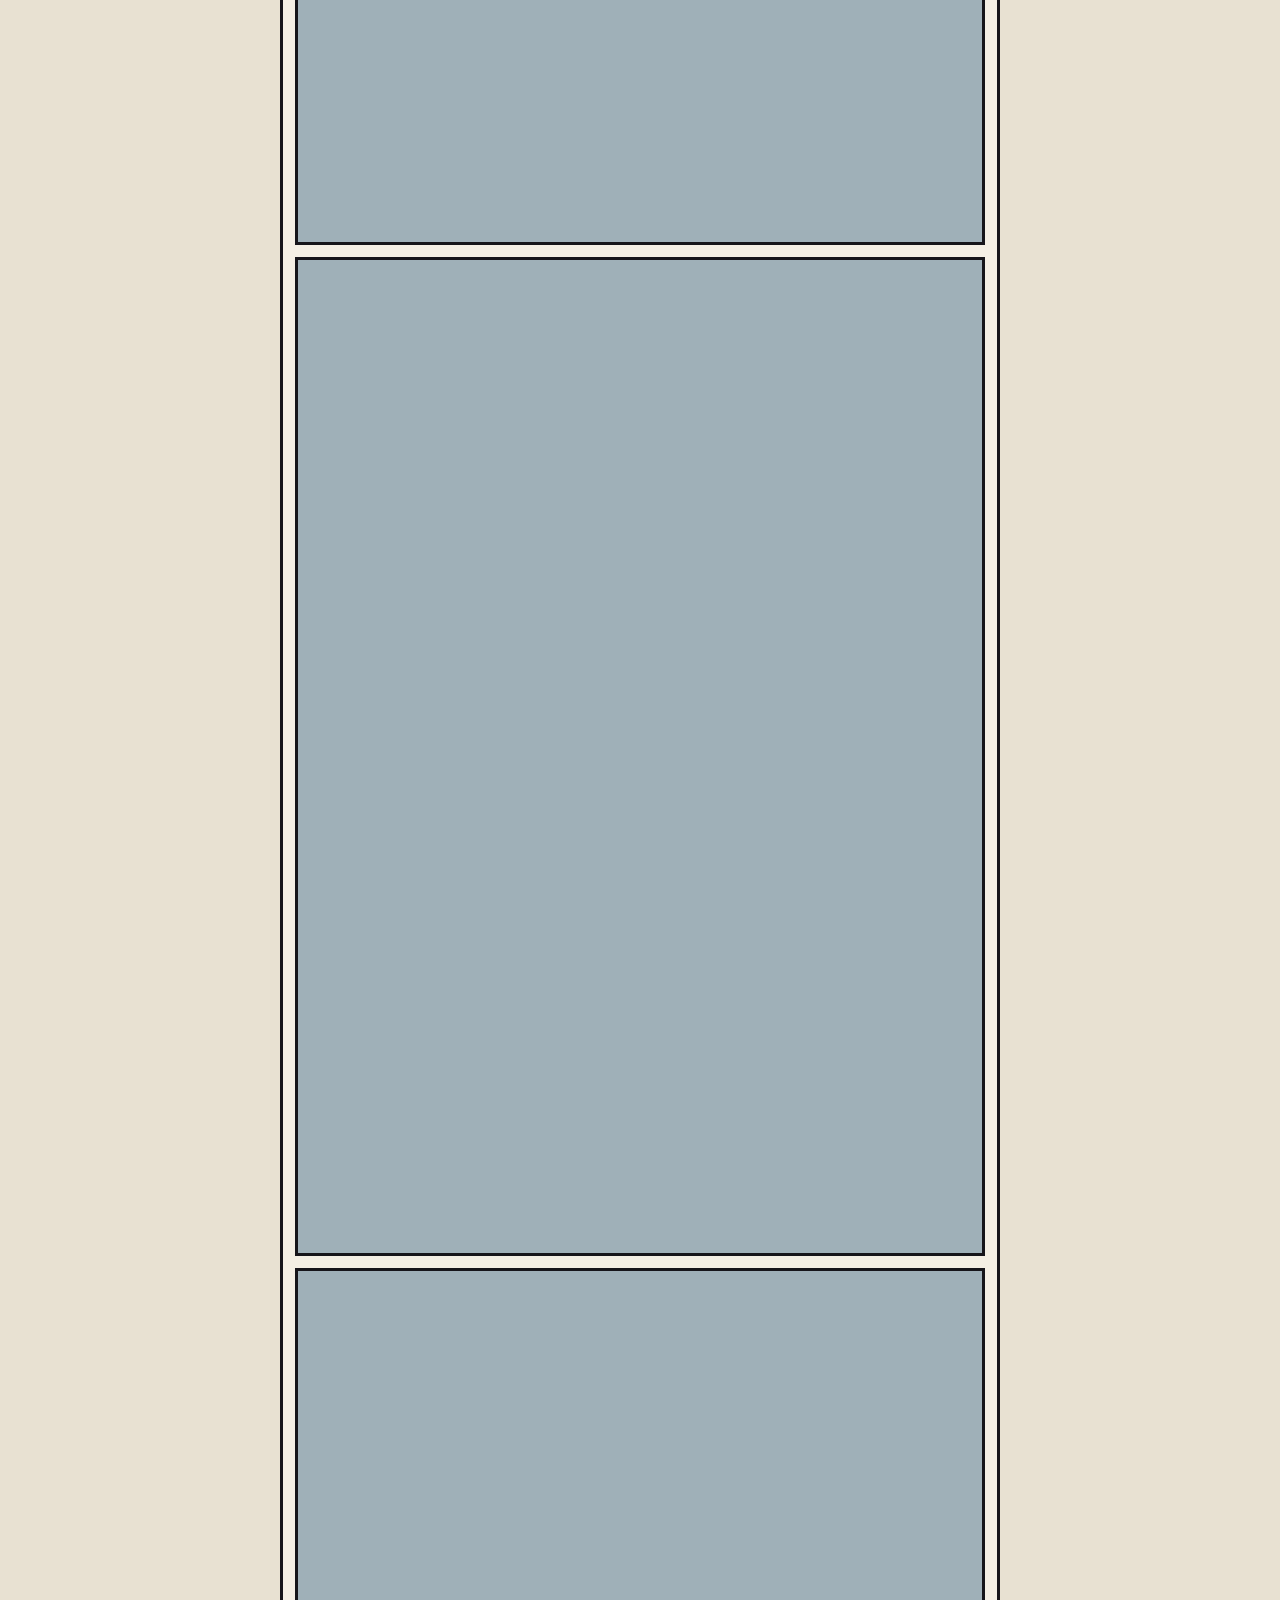
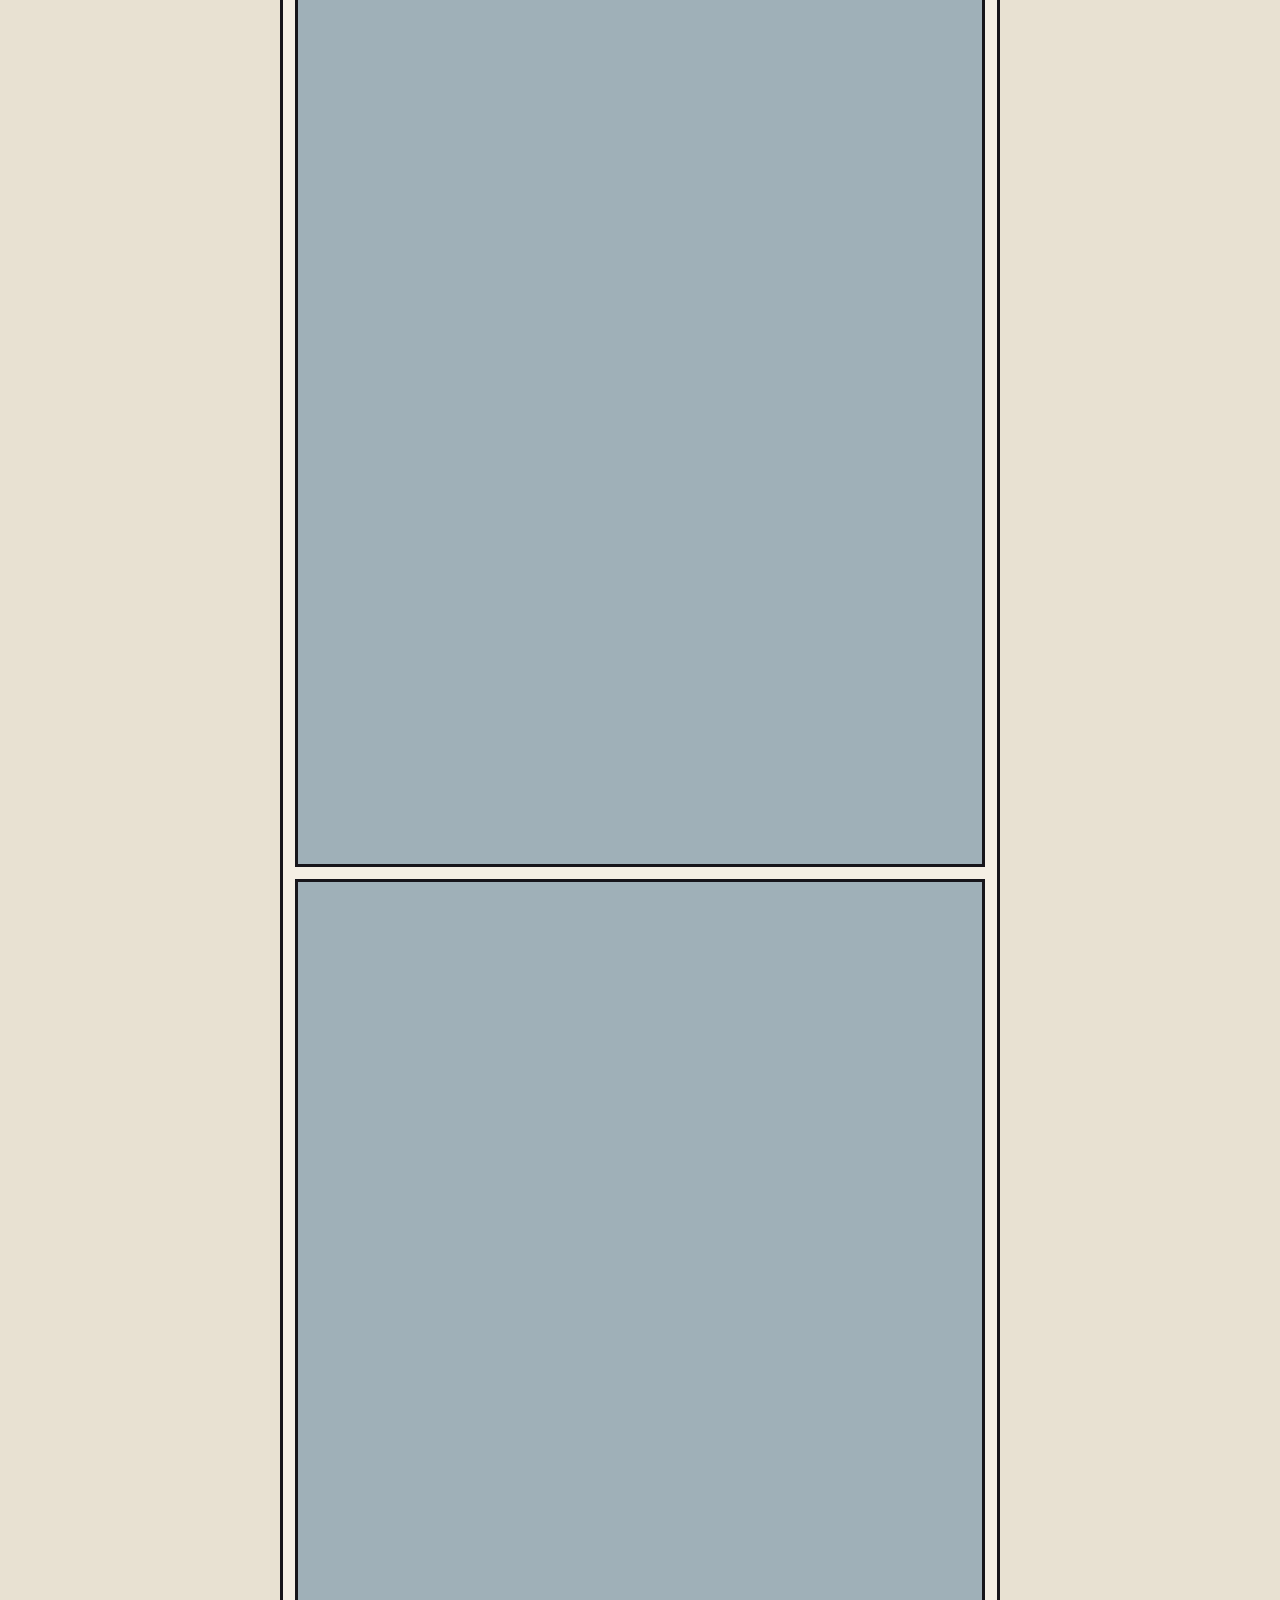
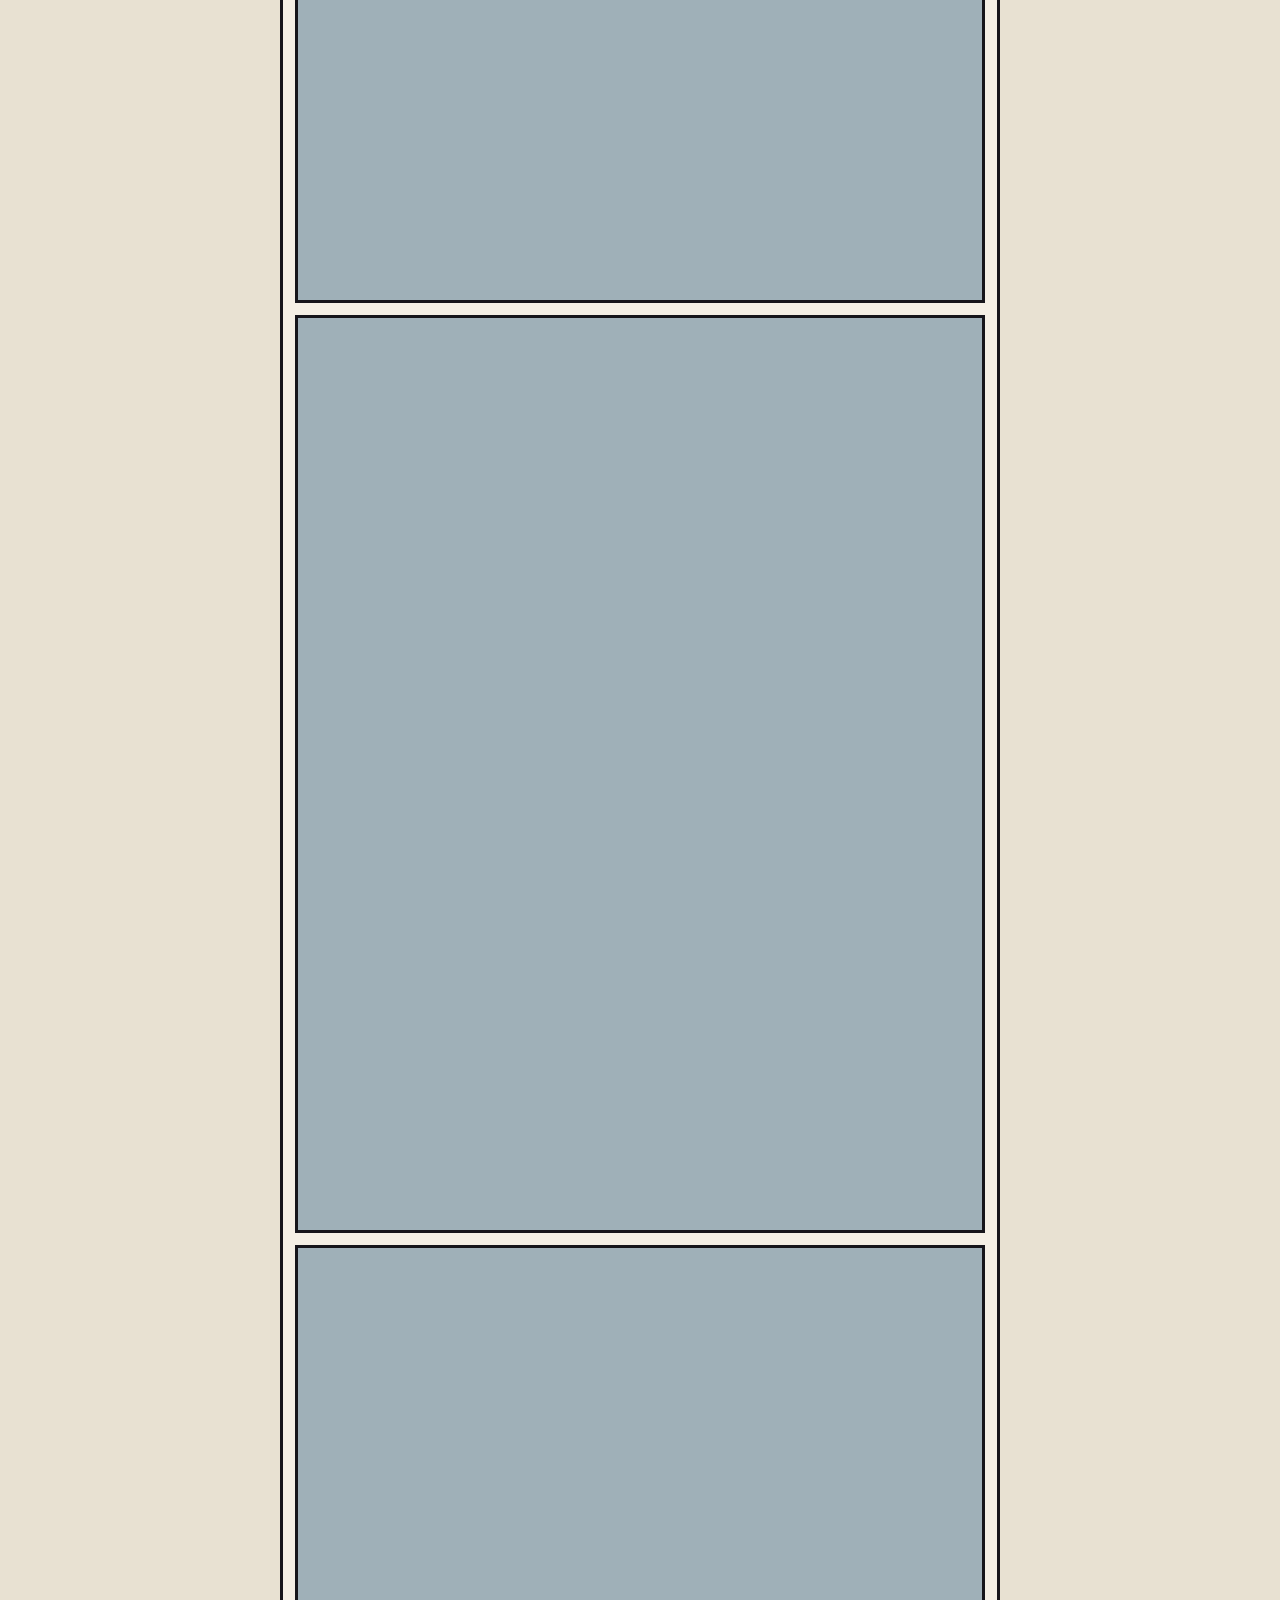
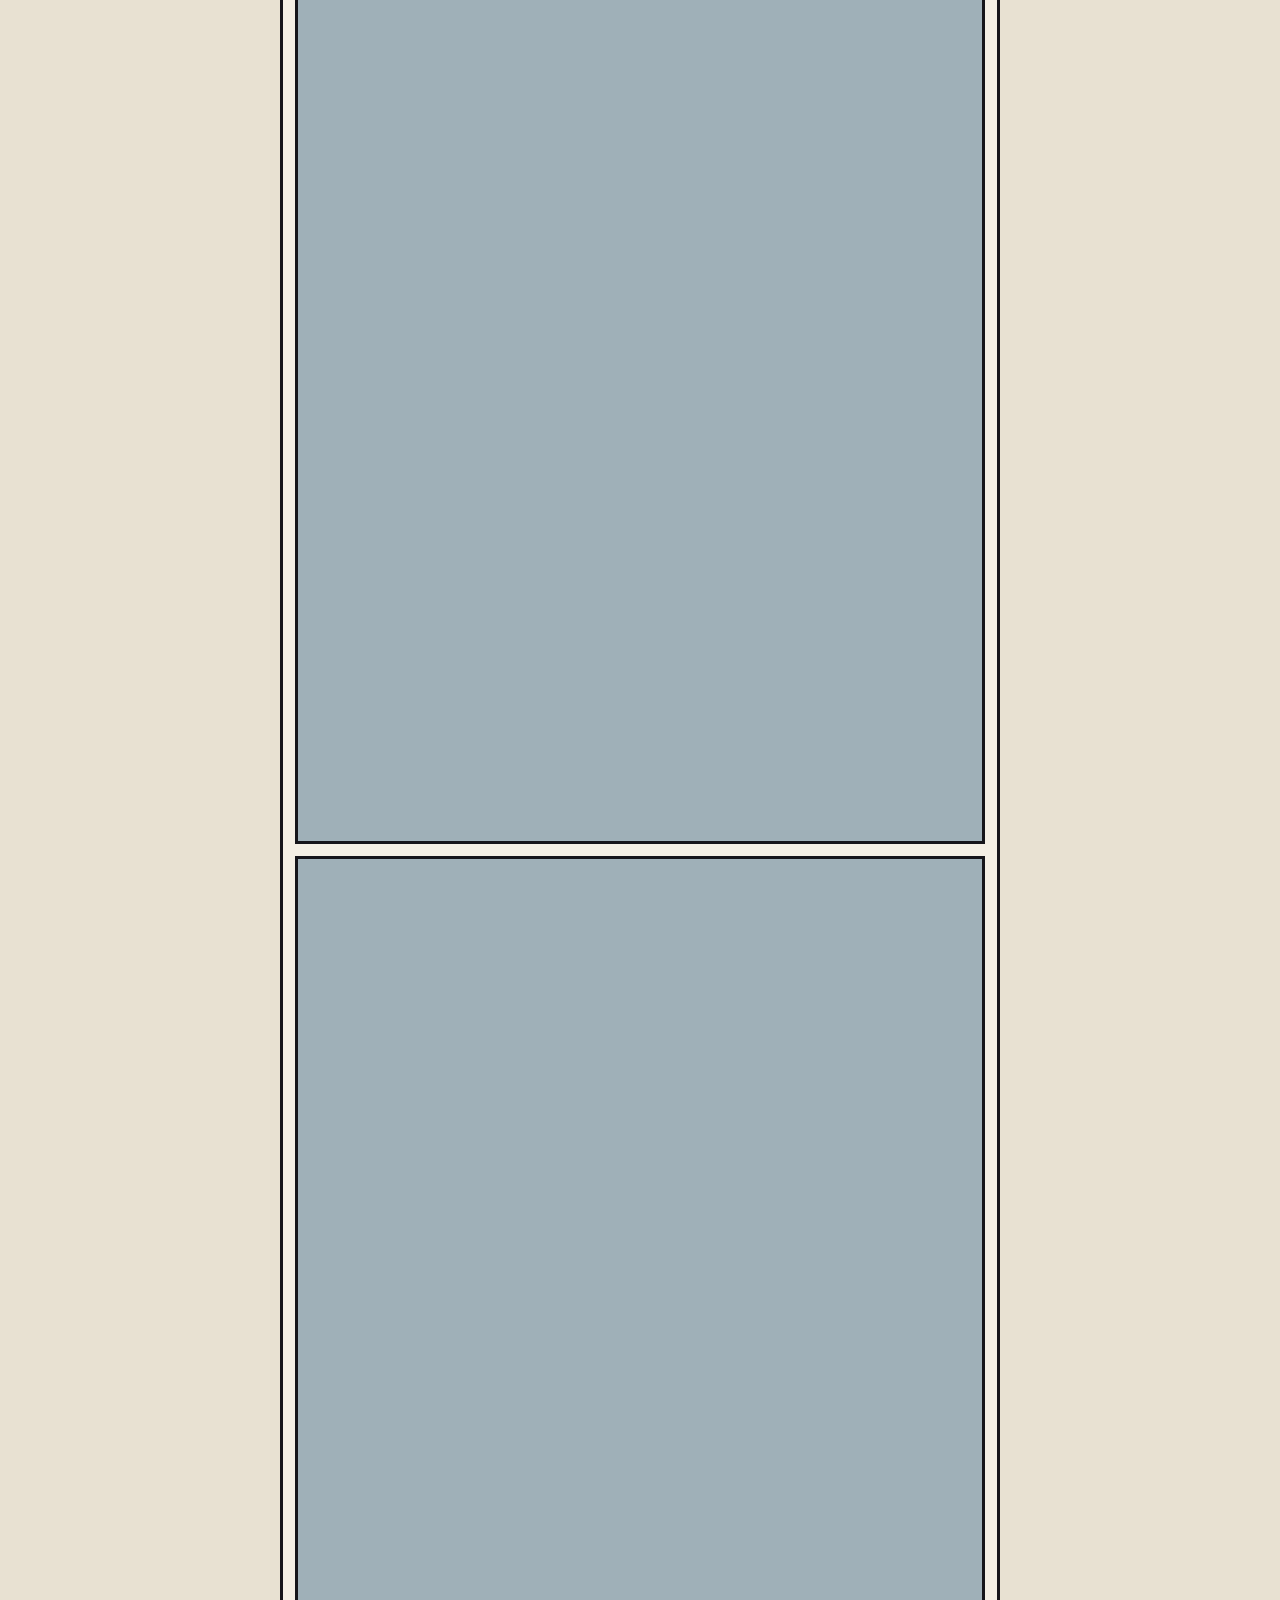
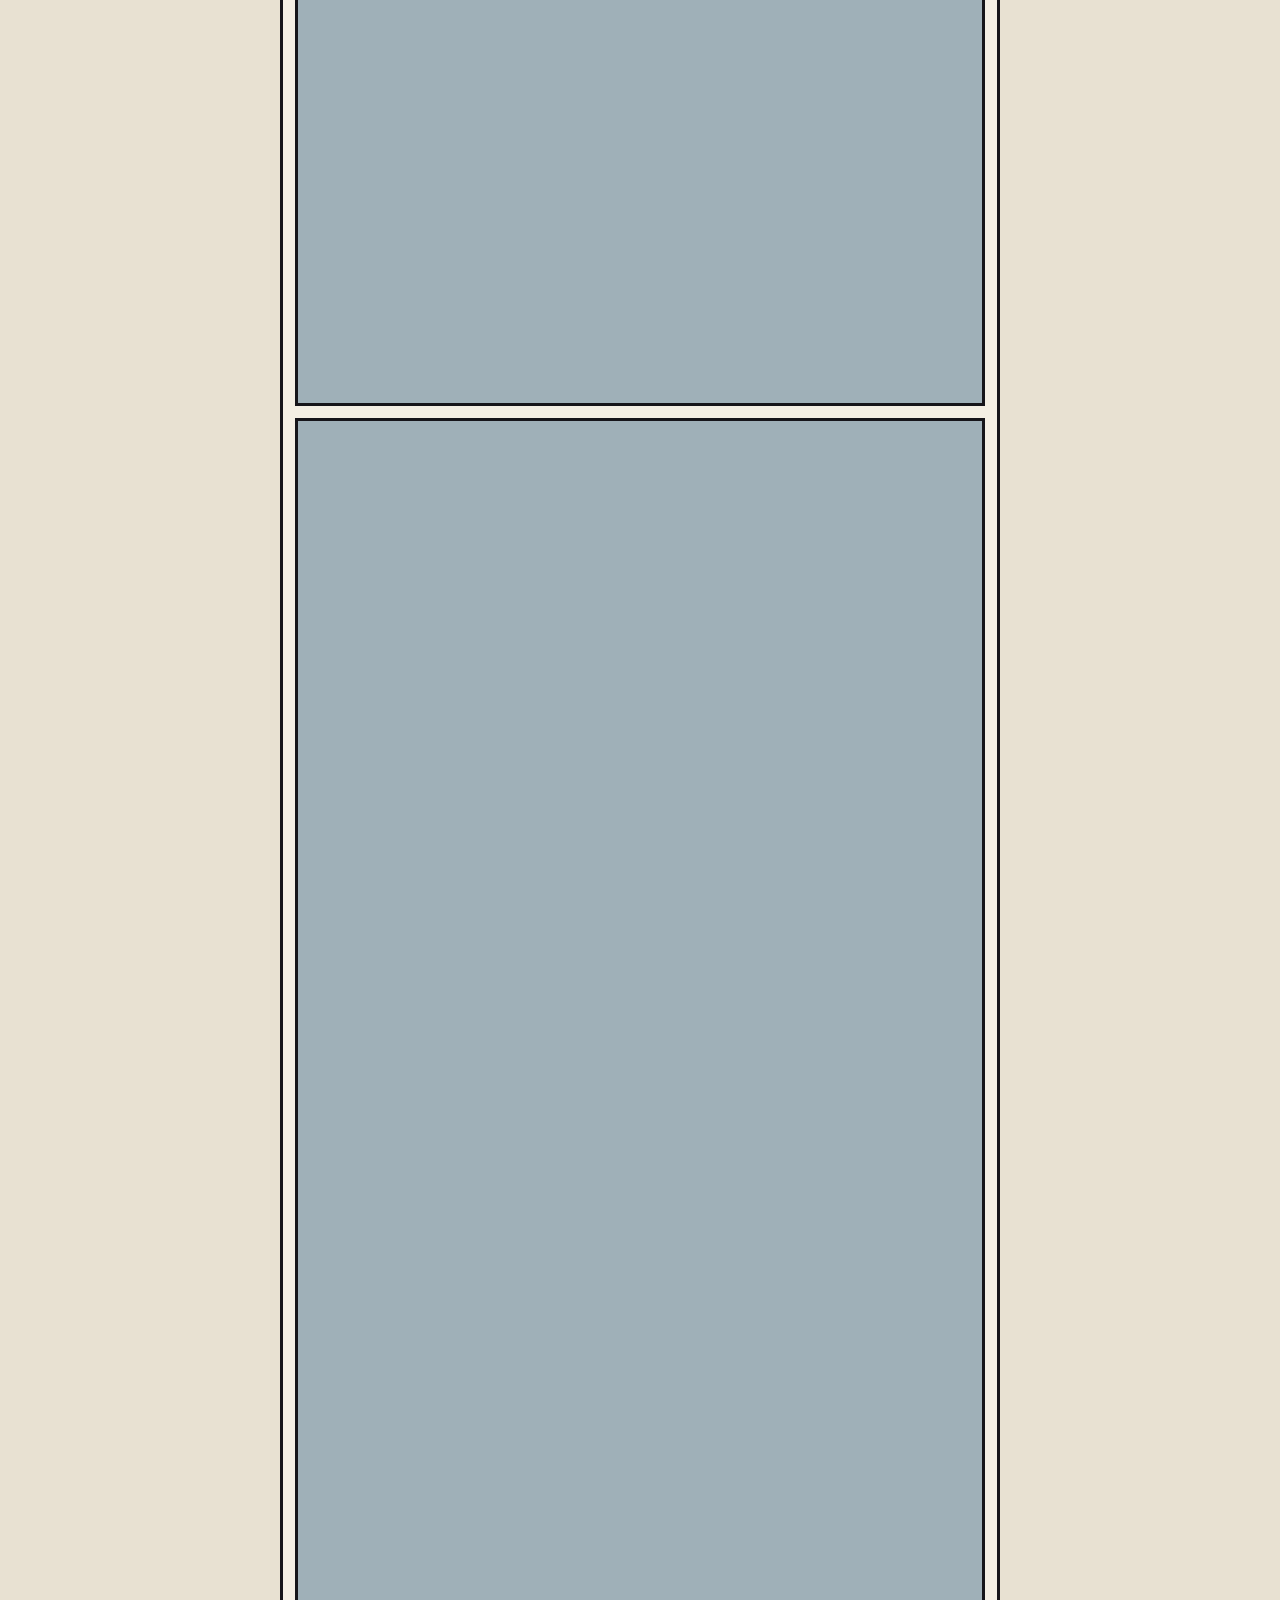
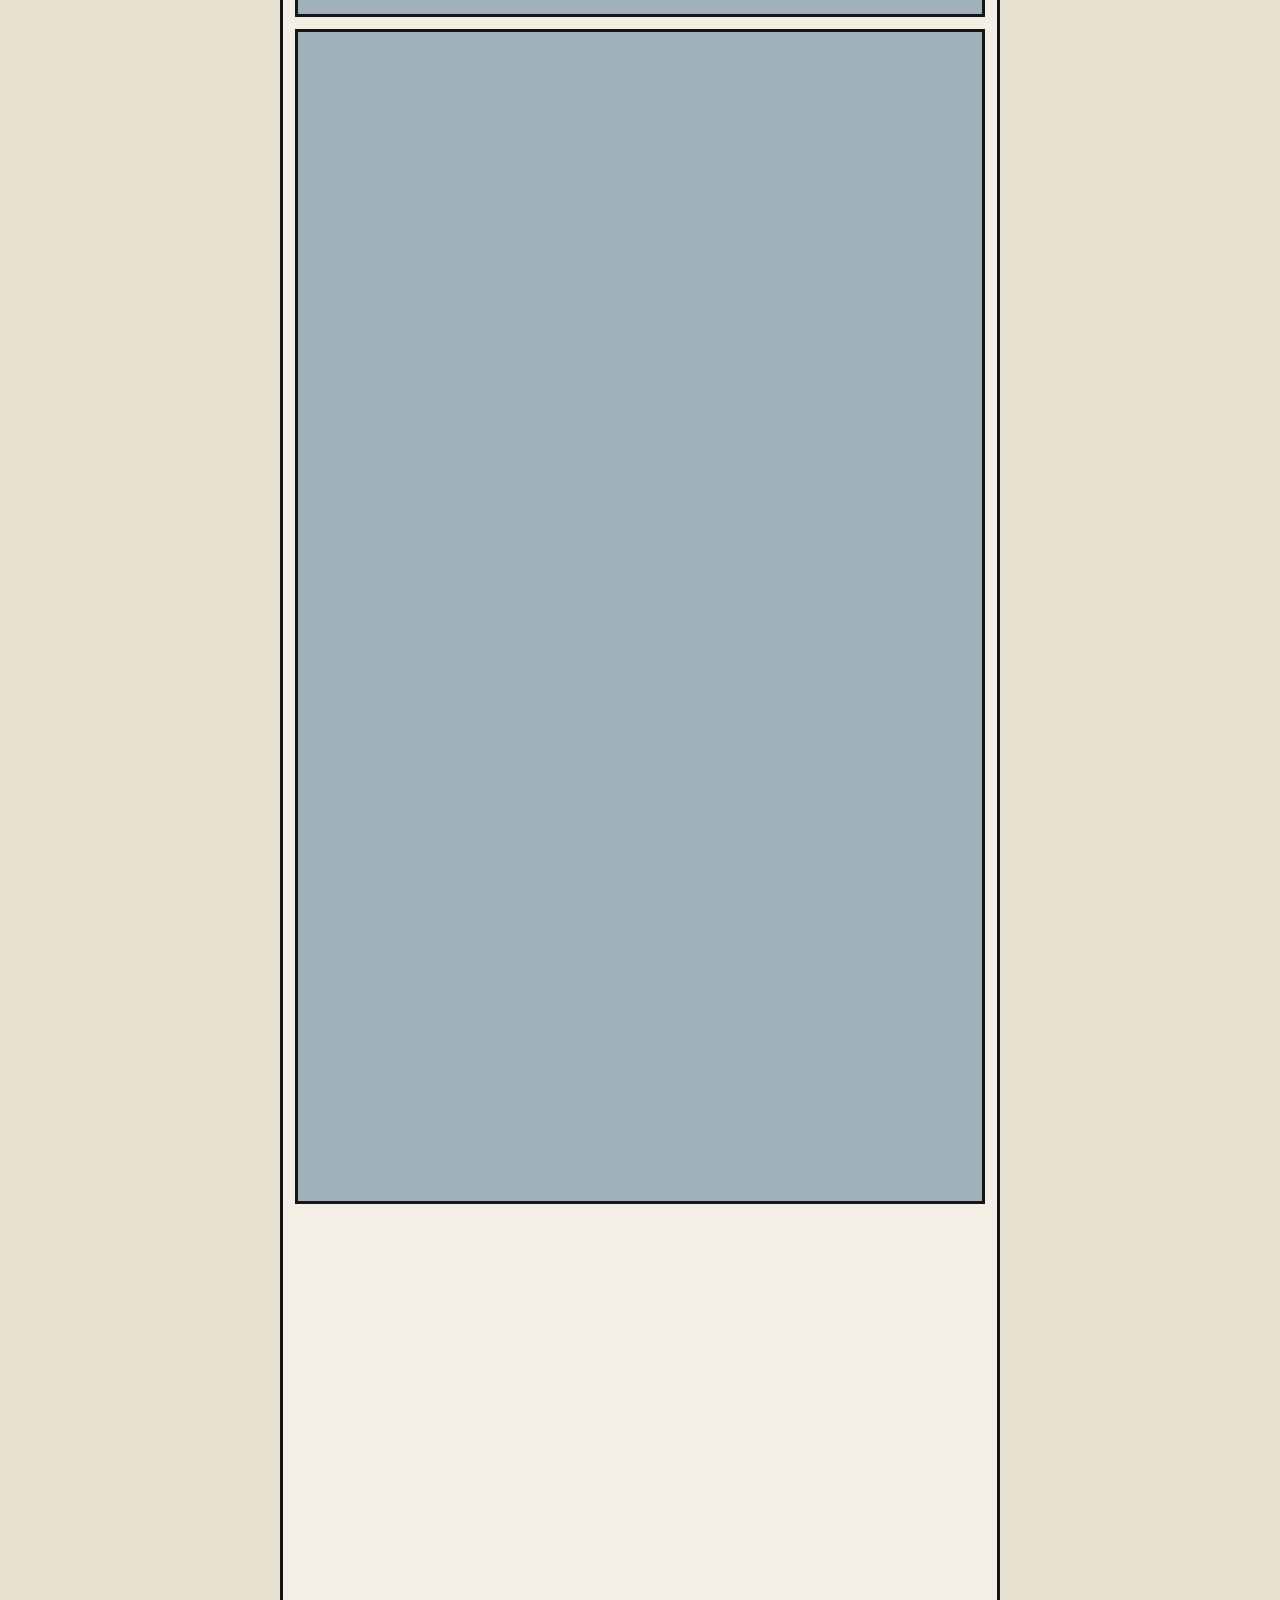
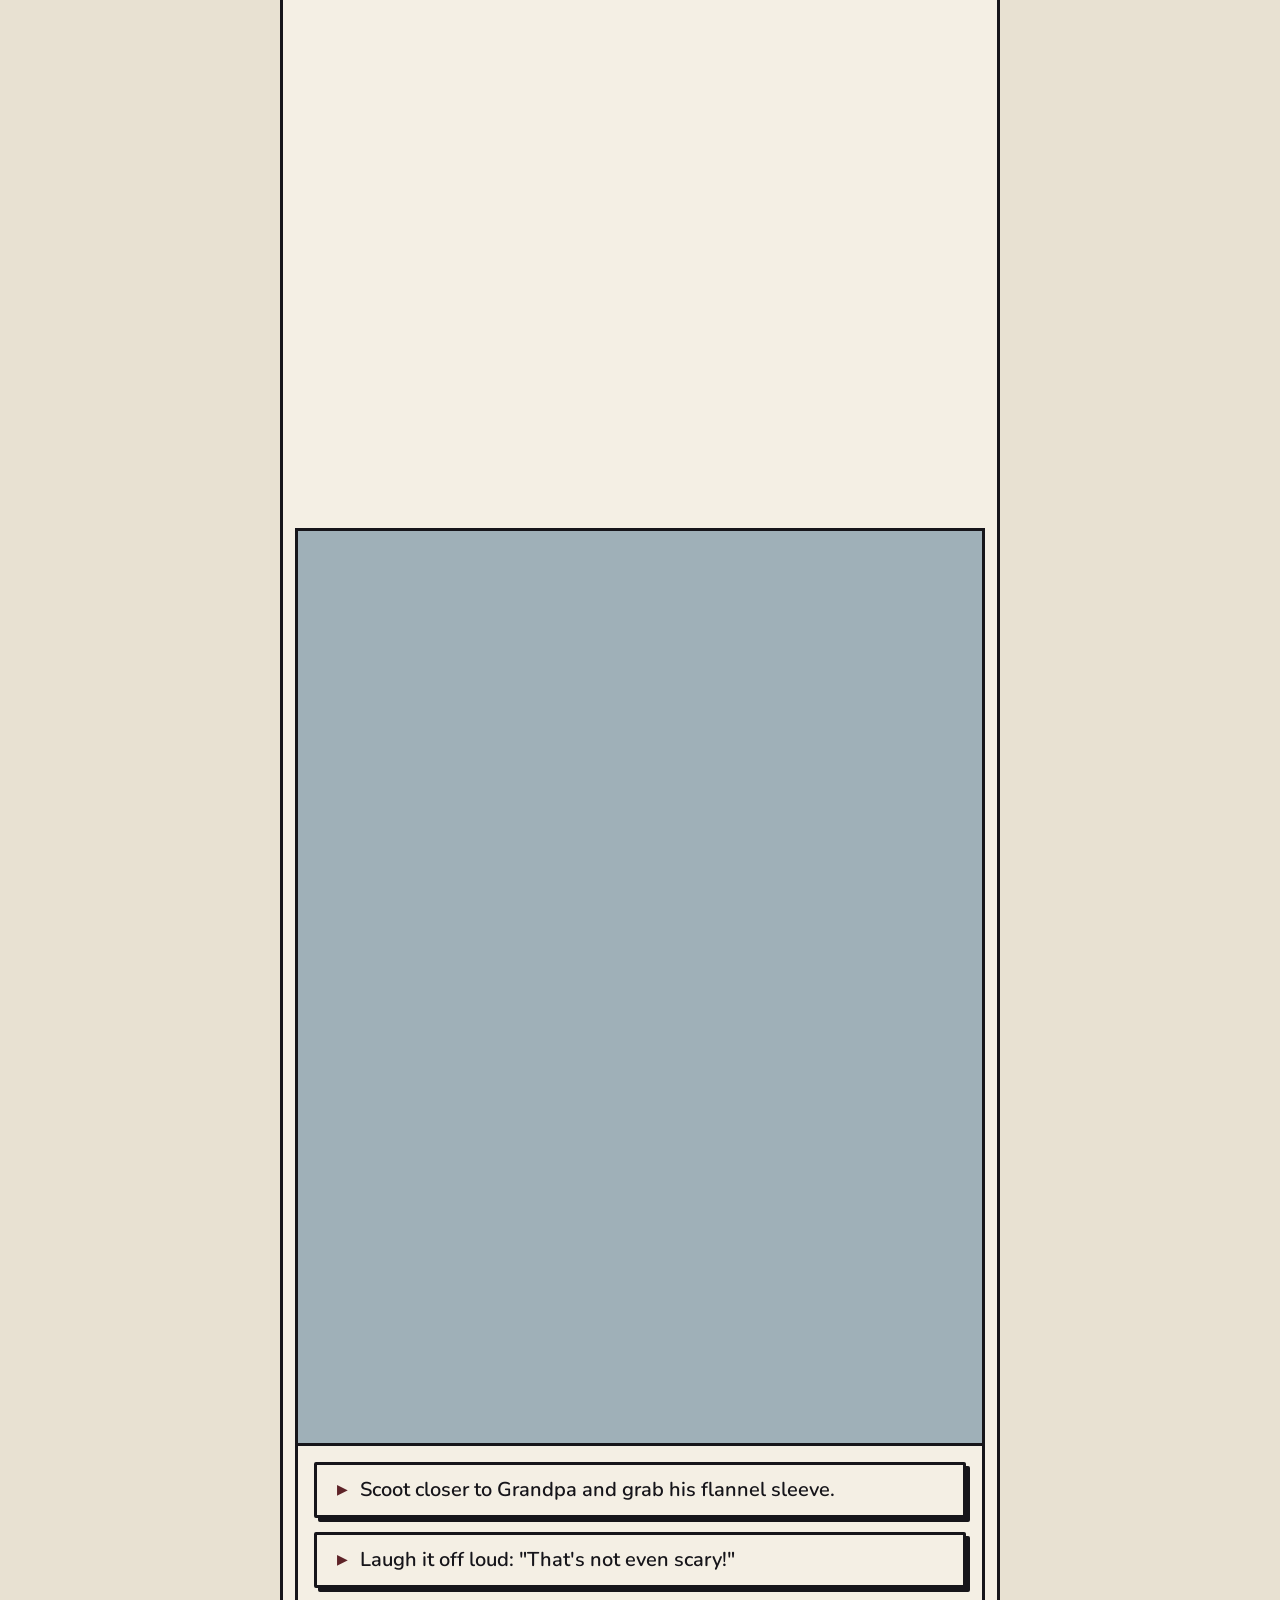
==== commit 62d95c7f: "Webtoon rebuild: manga Fred/Azriel, new skin" ====
--- a/webtoon/index.html
+++ b/webtoon/index.html
@@ -6,7 +6,7 @@
 <link rel="stylesheet" href="css/fonts.css"><link rel="stylesheet" href="ui/manga/manga.css"><link rel="stylesheet" href="ui/webtoon/webtoon.css"><link rel="stylesheet" href="css/reader.css">
 </head><body>
 <header class="wt-topbar" id="wt-topbar"><p class="wt-topbar__title">Where the Lost Still Stand</p><button class="btn" type="button" data-wt-menu-open aria-haspopup="dialog">Menu</button></header>
-<main class="wt-reader"></main>
+<main class="wt-reader"><section class="wt-cover" data-panel-id="cover" aria-label="Title"><div class="wt-cover__block panel tone"><h1 class="wt-cover__title">Where the Lost Still Stand</h1><p class="tagline">Some goodbyes aren't the end.</p></div></section></main>
 <button class="btn wt-audio-toggle" type="button" data-wt="audio" aria-pressed="false" aria-label="Sound">♪ Off</button>
 <div class="wt-menu" hidden role="dialog" aria-modal="true" aria-label="Menu"><nav class="wt-menu__sheet">
   <button class="btn" type="button" data-wt-menu-close>Back</button>
@@ -19,6 +19,6 @@
   <a class="btn" href="ui/manga/settings.html">Settings</a>
   <a class="btn" href="ui/manga/help.html">Help</a>
 </nav></div>
-<script src="data/config.js"></script><script src="data/scenes.js"></script><script src="data/assets.manifest.js"></script><script src="data/sprite_norm.js"></script>
+<script src="data/config.js"></script><script src="data/scenes.js"></script><script src="data/assets.manifest.js"></script><script src="data/sprite_norm.js"></script><script src="data/manga_sprites.js"></script>
 <script src="js/reader.js"></script>
 </body></html>
--- a/webtoon/ui/webtoon/webtoon.css
+++ b/webtoon/ui/webtoon/webtoon.css
@@ -39,3 +39,10 @@
 html.reduce-motion .wt-topbar{transition:none}
 /* keep the floating audio toggle from covering choice captions on phones */
 @media (max-width:759px){.wt-choice__options{padding-right:80px}}
+/* Cover / title panel (top of scroll) */
+.wt-cover{position:relative;margin:0 var(--wt-gutter);border:var(--line) solid var(--ink);min-height:min(78vh,620px);display:flex;align-items:center;justify-content:center;padding:28px 16px;
+  background:linear-gradient(180deg,var(--sky) 0 58%,var(--olive) 58% 70%,var(--sand) 70%)}
+.wt-cover::after{content:"";position:absolute;inset:0;background-image:radial-gradient(var(--tone) 1.1px,transparent 1.3px);background-size:6px 6px;pointer-events:none}
+.wt-cover__block{position:relative;z-index:1;text-align:center;padding:20px 22px 18px;max-width:100%}
+.wt-cover__title{font:400 clamp(36px,7vw,58px)/1.05 var(--f-display);margin:0}
+.wt-cover .tagline{white-space:nowrap;padding:6px 12px}
--- a/webtoon/css/reader.css
+++ b/webtoon/css/reader.css
@@ -28,3 +28,9 @@
 .wt-art{border:0}.wt-panel .wt-art img{width:100%;height:100%}.wt-panel .wt-art .wt-sprite{width:auto}
 .wt-text{padding-bottom:16px}.wt-menu__row .btn{min-width:56px;justify-content:center}.wt-menu__chapters{display:flex;flex-direction:column;gap:8px}
 .wt-audio-toggle--menu{position:static;min-height:48px}
+
+/* Mira manga busts: close-up when alone, face inset when sharing a panel (busts fade out at the bottom) */
+.wt-panel .wt-art .wt-closeup{position:absolute;left:50%;bottom:0;transform:translateX(-50%);width:auto;height:62%;max-width:90%;object-fit:contain;object-position:bottom}
+.wt-panel .wt-art .wt-face{position:absolute;top:3%;right:3%;width:30%;height:auto;aspect-ratio:1;object-fit:cover;object-position:top;background:#f4efe4;border:3px solid #16141a;box-shadow:3px 3px 0 #16141a}
+.wt-flashback .wt-closeup,.wt-flashback .wt-face{filter:sepia(.55) saturate(.6) brightness(1.03) contrast(.95)}
+.wt-panel .wt-art .wt-face ~ .wt-face{right:auto;left:3%}
